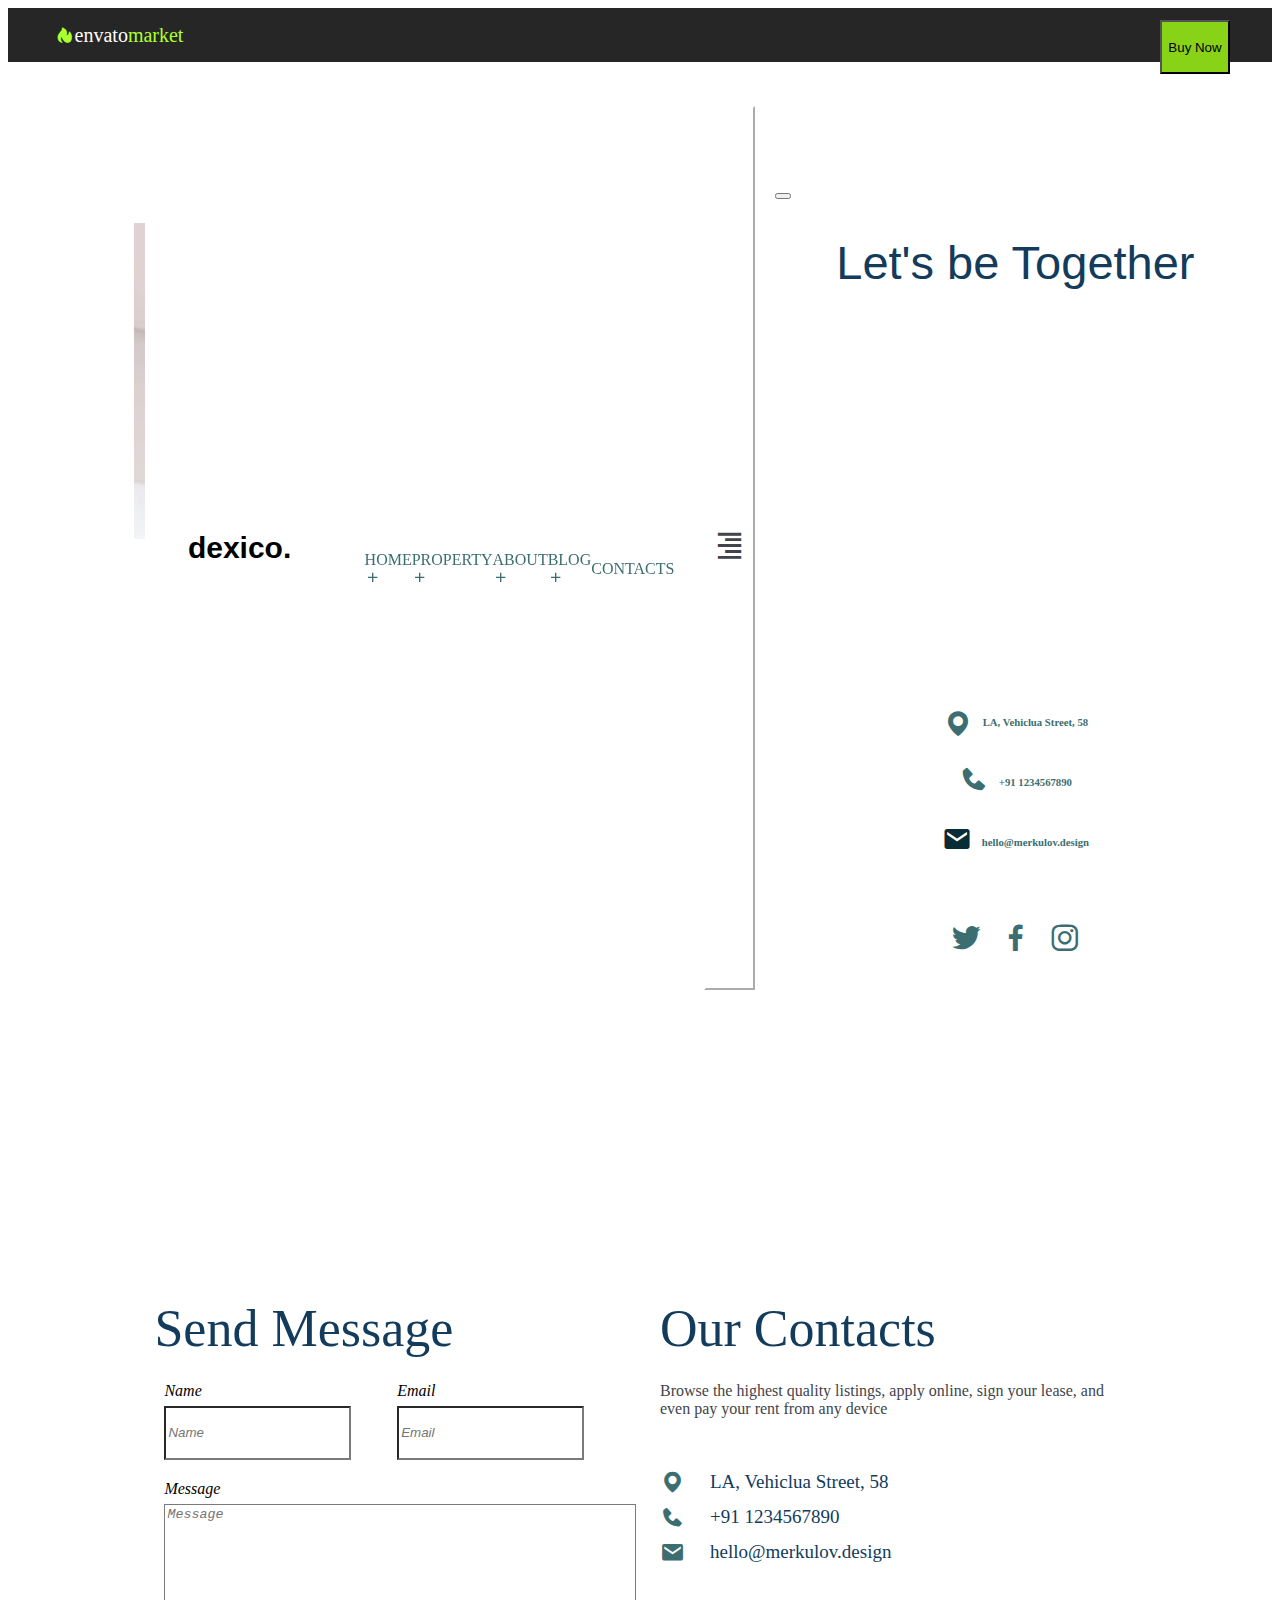
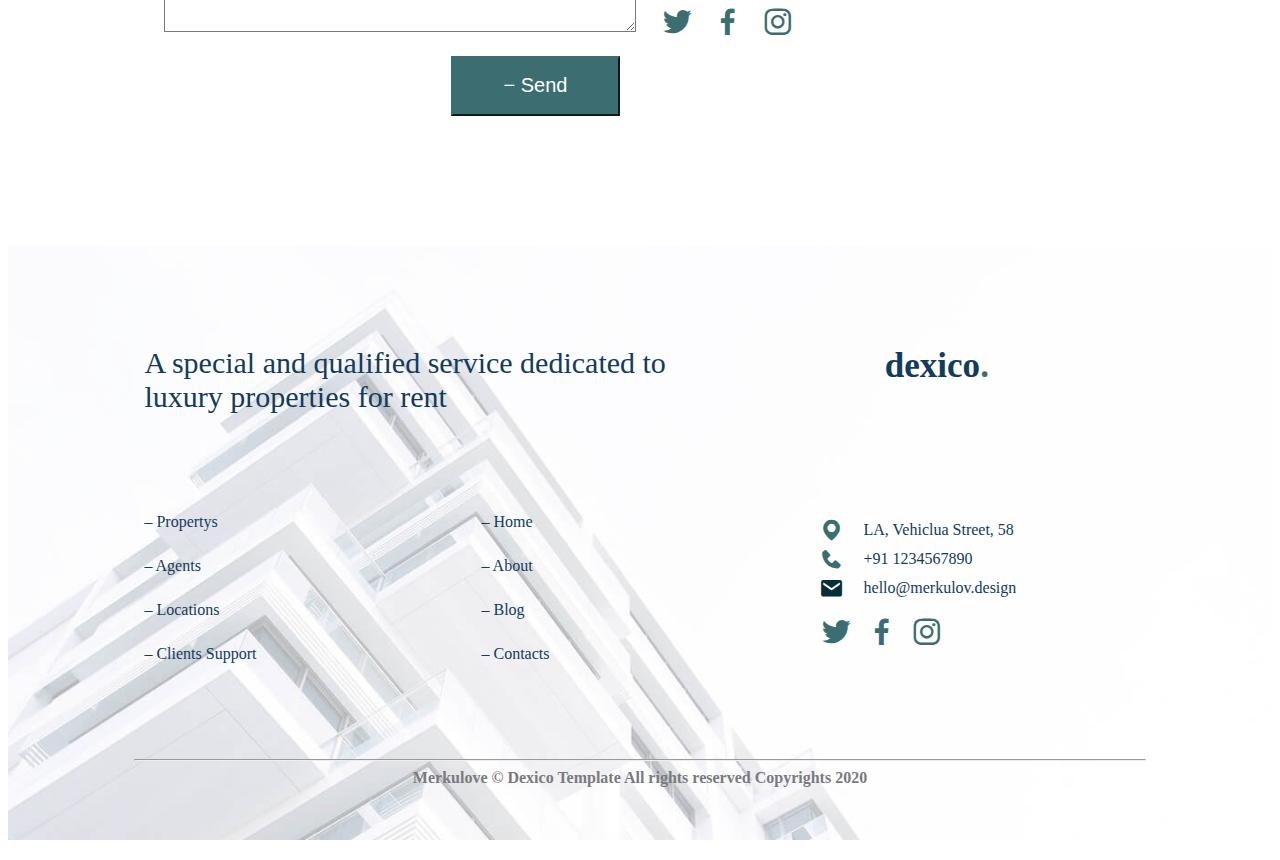
==== Contacts.html @ 62f0ece8 "First Commit" ====
<!DOCTYPE html>
<html lang="en">
<head>
    <meta charset="UTF-8">
    <meta name="viewport" content="width=device-width, initial-scale=1.0">
    <title>Contacts</title>
    <!-- Boxicons CDN Link -->
    <link href='https://unpkg.com/boxicons@2.0.7/css/boxicons.min.css' rel='stylesheet'>
    <link rel="stylesheet" href="style.css">
    <!-- Bootstrap CSS file -->
    <link href="https://cdn.jsdelivr.net/npm/bootstrap@5.3.1/dist/css/bootstrap.min.css" rel="stylesheet" integrity="sha384-4bw+/aepP/YC94hEpVNVgiZdgIC5+VKNBQNGCHeKRQN+PtmoHDEXuppvnDJzQIu9" crossorigin="anonymous">
</head>
<body>
    <!-- Preview Header  -->
    <div class="PreviewHeader" style="position: sticky;top: 0; z-index: 5;">
        <div class="logo">
          <a href="#"><i class='bx bxs-hot'></i><span>envato</span>market</a>
        </div>
        <div class="BuyAction">
          <button type="button" class="btn btn-success">Buy Now</button>
        </div>
    </div>
  
    <!-- Navbar  -->
    <section style="position: sticky; top: 54px; width: 1366px; height: 97px; display: flex; justify-content: center;padding: 20px 0px 20px 0px;z-index: 5;background-color: white;">
        <nav class="navbar bg-body-tertiary" style="width: 80%;">
            <div class="container-nav">
            <div class="LogoName" style="min-width: 190px;min-height: 45px;">
                <a href="index.html">dexico.</a>
            </div>
            <div class="NavLinks" style="width: 85%;min-height: 100%;">
                <ul>
                <li>home<i class='bx bx-plus'></i>
                    <div class="dropdown-content">
                    <a href="#">Home 2</a>
                    <a href="#">Home 3</a>
                    <a href="#">Home 4</a>
                    </div>
                </li>
                <li>property<i class='bx bx-plus'></i>
                    <div class="dropdown-content">
                    <a href="#">Property List</a>
                    <a href="#">Property Details</a>
                    <a href="#">Property Details Full Width</a>
                    <a href="#">Agents</a> 
                    <a href="#">Agents Details</a>
                    </div>
                </li>
                <li>about<i class='bx bx-plus'></i>
                    <div class="dropdown-content">
                    <a href="#">404</a>
                    </div>
                </li>
                <li>blog<i class='bx bx-plus'></i>
                    <div class="dropdown-content">
                    <a href="#">Single Post</a>
                    </div>
                </li>
                <li>contacts</li>
                </ul>
            </div>
            <!-- Off-Canvas -->
            <button class="btn btn-primary OffCanvaBtn" type="button" data-bs-toggle="offcanvas" data-bs-target="#offcanvasRight" aria-controls="offcanvasRight"><i class='bx bx-align-right'></i></button>
            <div class="offcanvas offcanvas-end" tabindex="-1" id="offcanvasRight" aria-labelledby="offcanvasRightLabel" style="width: 600px; padding: 54px 20px 30px 20px;">
                <div class="offcanvas-header">
                <h5 class="offcanvas-title" id="offcanvasRightLabel"></h5>
                <button type="button" class="btn-close" data-bs-dismiss="offcanvas" aria-label="Close"></button>
                </div>
                <div class="offcanvas-body" align="center">
                <div class="InsideCanvas" style="color: #133b5c;">
                    <h1 style="font-family: 'Gothic A1', Sans-serif;font-size: 47px;font-weight: 543;line-height: 1.3em;">Let's be Together</h1>
                    <div class="gmap" style="width: 480px;height: 340px; margin-bottom: 40px; margin-top: 30px;">
                    <iframe src="https://www.google.com/maps/embed?pb=!1m14!1m8!1m3!1d317893.9737282887!2d-0.11951900000000001!3d51.503186!3m2!1i1024!2i768!4f13.1!3m3!1m2!1s0x487604b900d26973%3A0x4291f3172409ea92!2slastminute.com%20London%20Eye!5e0!3m2!1sen!2sus!4v1691729805369!5m2!1sen!2sus" width="478" height="338" style="border:0;" allowfullscreen="" loading="lazy" referrerpolicy="no-referrer-when-downgrade"></iframe>
                    </div>
                    <div class="ContactsDetails">
                    <h6><a href="#" style="text-decoration: none;color: #3C6E71; display: flex; justify-content: center;align-items: center;"><i class='bx bxs-map' style="margin-right:10px;font-size: 30px;margin-top: 5px;color: #3C6E71;"></i>LA, Vehiclua Street, 58</a></h6>
                    <h6><a href="#" style="text-decoration: none;color: #3C6E71; display: flex; justify-content: center;align-items: center;"><i class='bx bxs-phone' style="margin-right:10px;font-size: 30px;margin-bottom: 5px;color: #3C6E71;"></i>+91 1234567890</a></h6>
                    <h6><a href="#" style="text-decoration: none;color: #3C6E71; display: flex; justify-content: center;align-items: center;"><i class='bx bxs-envelope' style="margin-right:10px;font-size: 30px;margin-bottom: 5px;color: hsl(191, 77%, 12%);"></i>hello@merkulov.design</a></h6>
                    </div>
                    <br>
                    <br>
                    <div class="SocialMedia" style="width: 230px;height: 40px;font-size: 35px;">
                    <a href=""><i class='bx bxl-twitter' style="color: #3C6E71;margin-right: 5px;"></i></a>
                    <a href=""><i class='bx bxl-facebook' style="color: #3C6E71;margin-right: 5px;"></i></a>
                    <a href=""><i class='bx bxl-instagram' style="color: #3C6E71;"></i></a>  
                    </div>
                </div>
                </div>
            </div>
        </nav>
    </section>

    <!-- Element-1 -->
    <div class="Element-1">
        <section>
            <div class="FirstImage">
                <div class="FirstImageHeader">Contacts</div>
                <div class="FirstImageText">Home » Templates <span style="color: black;">» Contacts</span></div>
            </div>
        </section>
    </div>

    <!-- Element-2 -->
    <div class="Element-2">
        <section>
            <iframe src="https://www.google.com/maps/embed?pb=!1m14!1m8!1m3!1d2483.5466697522556!2d-0.11951900000000001!3d51.503186!3m2!1i1024!2i768!4f13.1!3m3!1m2!1s0x487604b900d26973%3A0x4291f3172409ea92!2slastminute.com%20London%20Eye!5e0!3m2!1sen!2sus!4v1692185160765!5m2!1sen!2sus" width="1003.91" height="600" style="border:0;" allowfullscreen="" loading="lazy" referrerpolicy="no-referrer-when-downgrade"></iframe>
        </section>
    </div>

    <!-- Element-3 -->
    <div class="Element-3">
        <section>
            <div class="MessageBox">
                <div class="MessageHeader">Send Message</div>
                <div class="MessageContent">
                    <div class="MessageInputs">
                        <div class="Heading">Name</div>
                        <input class="form-control me-2" type="search" placeholder="Name" aria-label="Search">
                    </div>
                    <div class="MessageInputs">
                        <div class="Heading">Email</div>
                        <input class="form-control me-2" type="search" placeholder="Email" aria-label="Search">
                    </div>
                </div>
                <div class="MessageBigBox">
                    <div class="Heading">Message</div>
                    <textarea class="form-control" placeholder="Message" id="floatingTextarea"></textarea>
                </div>
                <button class="btn btn-outline-success" type="submit">− Send</button>
            </div>
            <div class="MessageBox">
                <div class="MessageHeader">Our Contacts</div>
                <div class="SubText">Browse the highest quality listings, apply online, sign your lease, and even pay your rent from any device</div>
                <div class="F-Content">
                <div class="Box-1">
                <ul>
                    <li><a href="#" style="display: flex;align-items: center;"><i class='bx bxs-map' style="color: #3C6E71;margin-right: 25px; font-size: 25px;"></i>LA, Vehiclua Street, 58</a></li>
                    <li><a href="#" style="display: flex;align-items: center;"><i class='bx bxs-phone' style="color: #3C6E71;margin-right: 25px; font-size: 25px;"></i>+91 1234567890</a></li>
                    <li><a href="#" style="display: flex;align-items: center;"><i class='bx bxs-envelope' style="color: #3C6E71;margin-right: 25px; font-size: 25px;"></i>hello@merkulov.design</a></li>
                </ul>
                </div>
                <div class="Box-2" style="display: flex;align-items: center;">
                <a href="#"><i class='bx bxl-twitter' style="color: #3C6E71;margin-right: 15px;font-size: 35px;"></i></a>
                <a href="#"><i class='bx bxl-facebook' style="color: #3C6E71;margin-right: 15px;font-size: 35px;"></i></a>
                <a href="#"><i class='bx bxl-instagram' style="color: #3C6E71;font-size: 35px;"></i></a>  
                </div>
                </div>
            </div>
        </section>
    </div>

    <!-- Footer -->
    <div class="Footer">
        <section>
          <div class="FooterHeader">
            <div class="Heading-1">A special and qualified service dedicated to luxury properties for rent</div>
            <div class="Heading-2"><a href="#" style="text-decoration: none;color: #133b5c;">dexico<span style="color: #3C6E71;">.</span></a></div>
          </div>
          <div class="FooterContent">
            <div class="F-Content">
              <ul>
                <li><a href="#">– Propertys</a></li>
                <li><a href="#">– Agents</a></li>
                <li><a href="#">– Locations</a></li>
                <li><a href="#">– Clients Support</a></li>
              </ul>
            </div>
            <div class="F-Content">
              <ul>
                <li><a href="#">– Home</a></li>
                <li><a href="#">– About</a></li>
                <li><a href="#">– Blog</a></li>
                <li><a href="#">– Contacts</a></li>
              </ul>
            </div>
            <div class="F-Content">
              <div class="Box-1">
                <ul>
                  <li><a href="#" style="display: flex;align-items: center;"><i class='bx bxs-map' style="color: #3C6E71;margin-right: 20px; font-size: 25px;"></i>LA, Vehiclua Street, 58</a></li>
                  <li><a href="#" style="display: flex;align-items: center;"><i class='bx bxs-phone' style="color: #3C6E71;margin-right: 20px; font-size: 25px;"></i>+91 1234567890</a></li>
                  <li><a href="#" style="display: flex;align-items: center;"><i class='bx bxs-envelope' style="color: hsl(191, 77%, 12%);margin-right: 20px; font-size: 25px;"></i>hello@merkulov.design</a></li>
                </ul>
              </div>
              <div class="Box-2" style="display: flex;align-items: center;">
                <a href="#"><i class='bx bxl-twitter' style="color: #3C6E71;margin-right: 10px;font-size: 35px;"></i></a>
                <a href="#"><i class='bx bxl-facebook' style="color: #3C6E71;margin-right: 10px;font-size: 35px;"></i></a>
                <a href="#"><i class='bx bxl-instagram' style="color: #3C6E71;font-size: 35px;"></i></a>  
              </div>
            </div>
          </div>
          <hr>
          <div class="FooterCredits">
            <b>Merkulove © Dexico Template All rights reserved Copyrights 2020</b>
          </div>
        </section>
      </div>
  

    <!-- Bootstrap JavaScript files -->
    <script src="https://cdn.jsdelivr.net/npm/bootstrap@5.3.1/dist/js/bootstrap.bundle.min.js" integrity="sha384-HwwvtgBNo3bZJJLYd8oVXjrBZt8cqVSpeBNS5n7C8IVInixGAoxmnlMuBnhbgrkm" crossorigin="anonymous"></script>
    <script src="https://cdn.jsdelivr.net/npm/@popperjs/core@2.11.8/dist/umd/popper.min.js" integrity="sha384-I7E8VVD/ismYTF4hNIPjVp/Zjvgyol6VFvRkX/vR+Vc4jQkC+hVqc2pM8ODewa9r" crossorigin="anonymous"></script>
    <script src="https://cdn.jsdelivr.net/npm/bootstrap@5.3.1/dist/js/bootstrap.min.js" integrity="sha384-Rx+T1VzGupg4BHQYs2gCW9It+akI2MM/mndMCy36UVfodzcJcF0GGLxZIzObiEfa" crossorigin="anonymous"></script>
    <script src="https://code.jquery.com/jquery-3.7.0.js"></script>
</body>
</html>
---- style.css ----
.color{
    color: #3C6E71;
    color: #0F4C5C;
    color: #41444B;
    color: #133B5C;
}

/* Preview Header  */
.PreviewHeader{
    height: 54px;
    background-color: #262626;
    line-height: 54px;
    margin-bottom: 1px;
}
.PreviewHeader .logo{
    width: 182px;
    min-height: 54px;
    padding: 0 20px 0 20px;
    display: flex;
    justify-content: center;
    align-items: center;
    float: left;
}

.PreviewHeader .logo a{
    color: greenyellow;
    text-decoration: none;
    height: 25px;
    font-family: cursive;
    font-size: 20px;
    display: flex;
    justify-content: center;
    align-items: center;
}

.PreviewHeader .logo a i{
    font-size: 20px;
}

.PreviewHeader .logo a span{
    color: white;
}

.PreviewHeader .BuyAction{
    width: 154px;
    height: 100%;
    float: right;
    display: flex;
    justify-content: center;
    padding: 12px 0 12px 0;
}

.PreviewHeader .BuyAction button{
    display: flex;
    justify-content: center;
    align-items: center;
    background-color: #88d218;
}

.PreviewHeader .BuyAction button:hover{
    background-color: #6faf0f;

}

/* Navbar  */
section nav .container-nav{
    width: 100%;
    /* height: 45px; */
    background-color: white;
    display: flex;
}

section nav .container-nav .LogoName{
    display: flex;
    justify-content: center;
    align-items: center;
}

section nav .container-nav .LogoName a{
    text-decoration: none;
    font-family: 'Trebuchet MS', 'Lucida Sans Unicode', 'Lucida Grande', 'Lucida Sans', Arial, sans-serif;
    font-size: 30px;
    color: black;
    font-weight: 800;
}
section nav .container-nav .LogoName a:hover{
    font-size: 25px;
}

section nav .container-nav .NavLinks ul{
    display: flex;
    justify-content: space-evenly;
    align-items:center;
    padding: 5px 30px 5px 30px;
    list-style-type: none;
    height: 100%;
}

section nav .container-nav .NavLinks ul{
    position: relative;
    color: #3C6E71;
    text-transform: uppercase;
}

/* Drop-Down */
section nav .container-nav .NavLinks ul li .dropdown-content {
    display: none;
    position: absolute;
    background-color: #f9f9f9;
    min-width: 145px;
    box-shadow: 0px 8px 16px 0px rgba(0,0,0,0.2);
    z-index: 1;
  }

section nav .container-nav .NavLinks ul li .dropdown-content a {
    font-size: 15px;
    color: #0F4C5C;
    background-color: white;
    padding: 15px 30px 15px 30px;
    text-decoration: none;
    display: block;
    transition: 0.5s;
    text-transform: capitalize;
}

section nav .container-nav .NavLinks ul li .dropdown-content hr{
    margin: 0;
}

section nav .container-nav .NavLinks .dropdown-content a:hover {
    background-color: #0F4C5C;
    color:white
}

section nav .container-nav .NavLinks li:hover .dropdown-content {
    display: block;
}

section nav .container-nav .NavLinks li{
    /* position: relative; */
    display: inline-block;
}

section nav .container-nav .NavLinks li{
    cursor: pointer;
}

/* Off-Canvas */
section nav .container-nav .OffCanvaBtn{
    width: 60px;
    background-color: white;
    border-color: white;
    color: #41444B;
    font-size: 35px;
}

/* First Segment */
.MainPage{
    width: 100%; 
    height: 100%;
    /* border: 2px solid black;   */
    display:flex;
    justify-content:center;
}

.MainPage section{
    width: 80%; 
    min-height:798px; 
    /* border: 2px solid yellow; */
    background-image: url(apt1.jpg);
    background-position: center right;
    background-repeat: no-repeat;
    background-size: auto;
}

/* First Segment */
.MainPage section .Content .TransitionElements{
    width: 1043px;
    height: 270px;
    margin: 150px 10px 0 10px;
    /* border: 1px solid pink; */
}

.MainPage section .Content .TransitionElements .ApartmentText{
    width: 1043px;
    color: #133b5c;
    font-family: "Gothic A1", Sans-serif;
    font-weight: 800;
    font-size: 80px;
}

.MainPage section .Content .TransitionElements .ApartmentText p{
    max-height: 80px;
    margin-bottom: 0;
}

.MainPage section .Content .TransitionElements .ApartmentTextContent{
    margin-top: 25px;
    color: #0e2d46;
    font-family: "Gothic A1", Sans-serif;
    font-weight: 500;
}

.MainPage section .Content .TransitionElements .ApartmentTextContent p{
    margin-bottom: 0;
}

.MainPage section .Content .Search{
    padding: 0 10px 0 10px;
    margin-bottom: 60px;
}

.MainPage section .Content .Search  form .me-2{
    margin-right: 0!important;
}

.MainPage section .Content .Search  form .form-control{
    border-radius: 0;
    height: 85px;
    box-shadow: 0px 2px 30px 0px rgba(15.000000000000007, 76.00000000000004, 92.00000000000007, 0.11);
    font-style: italic;
    color: #797a7e;
}

.MainPage section .Content .Search  form .btn{
    width: 195px;
    color: white;
    background-color: #3c6e71;
    border-radius: 0;
    border-color: #3c6e71;
    font-size: 16px;
}

.MainPage section .Content .Search  form .btn:hover{
    background-color: #133B5C;
    border-color: #133B5C;
}

.MainPage section .Content .Search  form input[type=search]:focus{
    border:0.8px solid black;
    -webkit-transition: 0.8s;
    transition: 0.8s;
    padding: 0.385rem 0.85rem;
}

/* Popular Tags */
.MainPage section .Content .PopularTags{
    width: auto;
    padding: 0 10px 0 10px;
}

.MainPage section .Content .PopularTags .Tags{
    width:auto;
    /* max-height: 70px; */
    color: #B0B0B0;
    display: flex;
    justify-content: flex-start;
}

.MainPage section .Content .PopularTags .Tags .EachTag{
    width: 60.766px;
    height: 16;
    padding: 10px 20px 10px 20px;
    margin-right: 20px;
    background-color: white;
    border: 1px solid #B0B0B0;
    text-transform: capitalize;
    text-align: center;
    transition: 0.8s;
}

.MainPage section .Content .PopularTags .Tags .EachTag:hover{
    border: 1px solid #0F4C5C;
}

/* Second Segment */
.SecondSegment{
    width: 100%;
    min-height: 523.39px;
    display: flex;
    justify-content: flex-start;
    padding-bottom: 120px;
}

.SecondSegment div{
    height: auto;
    /* border: 1px solid #6faf0f; */
    width:227.66px;
}

.SecondSegment .Text{
    padding: 10px 10px 10px 10px; 
    z-index: 1;
}

.SecondSegment .Text .Heading{
    width: auto;
    margin-top: 20px;
    margin-bottom: 30px;
    max-height: 187.17px;
}

.SecondSegment .Text .Heading h2{
    font-size: 56px;
    color: #133b5c;
    font-weight: 545;
    font-family: "Gothic A1", Sans-serif;
    line-height: 1.2em;
}

.SecondSegment .Text .TextBody{
    width: auto;
    height: 120px;
    margin-bottom: 40px;
    color: #41444b;
    font-family: "Roboto", Sans-serif;
    font-size: 16px;
    font-weight: 400;
    line-height: 1.5em;
}

.SecondSegment .Text .ViewButton{
    width: 170.66px;
    height: 60px;
    display: flex;
    justify-content: center;
    align-items: center;
}

.SecondSegment .Text .ViewButton .btn{
    width: 170.66px;
    height: 60px;
    border-radius: 0;
    font-size: 20px;
    background-color: #3C6E71;
    border: none;
    transition: 0.3s ease-in-out;
}

.SecondSegment .Text .btn:hover{
    transform: scale(0.9);
    background-color: #0F4C5C;
}

/* Hover Background */
/* Pic-1 */
.SecondSegment .HoverBackground-1{
    width: 227.66px;
    height: 523.39px;
    background-image:url(Brooklyn.png) ;
    background-position: center center;
    background-size: cover;
    opacity: 1;
}

.SecondSegment .HoverBackground-1 .Pics{
    width: 227.66px;
    height: 523.39px;
    opacity: 0.7;
    transition: 0.6s;
    background: -webkit-linear-gradient(200deg, #FFFFFF00 56%, #3c6e71 79%);
    background: linear-gradient(200deg, #FFFFFF00 56%, #3c6e71 79%);
    /* position: relative; */
}

.SecondSegment .HoverBackground-1:hover .Pics{
    background-color:#3c6e71;
    opacity: 0.7;
}

/* Pic-2 */
.SecondSegment .HoverBackground-2{
    width: 227.66px;
    height: 523.39px;
    background-image:url(Manhatten.jpg) ;
    background-position: center center;
    background-size: cover;
    opacity: 1;
}

.SecondSegment .HoverBackground-2 .Pics{
    width: 227.66px;
    height: 523.39px;
    opacity: 0.7;
    transition: 0.6s;
    background: -webkit-linear-gradient(200deg, #FFFFFF00 56%, #3c6e71 79%);
    background: linear-gradient(200deg, #FFFFFF00 56%, #3c6e71 79%);
}

.SecondSegment .HoverBackground-2:hover .Pics{
    background-color:#3c6e71;
    opacity: 0.7;
}

/* Pic-3 */
.SecondSegment .HoverBackground-3{
    width: 227.66px;
    height: 523.39px;
    background-image:url(Bronx.jpg) ;
    background-position: center center;
    background-size: cover;
    opacity: 1;
}

.SecondSegment .HoverBackground-3 .Pics{
    width: 227.66px;
    height: 523.39px;
    opacity: 0.7;
    transition: 0.6s;
    background: -webkit-linear-gradient(200deg, #FFFFFF00 56%, #3c6e71 79%);
    background: linear-gradient(200deg, #FFFFFF00 56%, #3c6e71 79%);
}

.SecondSegment .HoverBackground-3:hover .Pics{
    background-color:#3c6e71;
    opacity: 0.7;
}

/* Pic-4 */
.SecondSegment .HoverBackground-4{
    width: 227.66px;
    height: 523.39px;
    background-image:url(Queens.jpg) ;
    background-position: center center;
    background-size: cover;
    opacity: 1;
}

.SecondSegment .HoverBackground-4 .Pics{
    width: 227.66px;
    height: 523.39px;
    opacity: 0.7;
    transition: 0.6s;
    background: -webkit-linear-gradient(200deg, #FFFFFF00 56%, #3c6e71 79%);
    background: linear-gradient(200deg, #FFFFFF00 56%, #3c6e71 79%);
}

.SecondSegment .HoverBackground-4:hover .Pics{
    background-color:#3c6e71;
    opacity: 0.7;
}

.SecondSegment .Pics{
    position: relative;
    overflow: hidden;
}

.SecondSegment .Pics .City{
    position: absolute;
    bottom: 20px;
    left: 20px;
    color: white;
}

.SecondSegment .Pics .City .Name{
    font-size: 24px;
}

.SecondSegment .Pics .City .Propertys{
    font-style: italic;
}

.ThirdSegment{
    width: 100%;
    height:979.55px;
    display: flex;
    justify-content: center;
}

.ThirdSegment section{
    width: 80%;
    height: 859.55px;
    margin-bottom: 120px;
}

.ThirdSegment section .PropertyHeader{
    width: auto;
    min-height: 112.39px;
    padding: 20px 0 30px 0;
    color: #133b5c;
    font-size: 40px;
    font-weight: 550;
    text-align: center;
}

.ThirdSegment section .Properties{
    width: auto;
    height: 747.16px;
    display: flex;
}

.ThirdSegment section .Properties .Property{
    width: 363.6px;
    height: 747.16px;
    padding: 10px 10px 10px 10px;
    position: relative;
}

.ThirdSegment section .Properties .Property .PropertyContainer{
    width: auto;
    height: 559.969px;
    padding-bottom: 20px;
    /* background: transparent; */
}

.ThirdSegment section .Properties .Property .PropertyContainer .PropertyImage{
    background-position: center center;
    background-size: cover;
    height: 539.969px;
    transition: 0.8s;
}

.ThirdSegment section .Properties .Property .PropertyContainer .PropertyImage:hover{
    transform: scale(1.11);
}

.ThirdSegment section .Properties .Property .Price{
    position:absolute;
    width: 78.55px;
    height: 45.59px;
    background-color: #3c6e71;
    z-index: 2;
    color: white;
    padding: 10px 20px 10px 20px;
    text-align: center;
    font-weight: 600;
    margin-bottom: 10px;
}

.ThirdSegment section .Properties .Property .AddressLinks{
    position: absolute;
    width: 340.94px;
    height: 30px;
    bottom: 90px;   
}

.ThirdSegment section .Properties .Property .AddressLinks a{
    text-decoration: none;
    color: #797a7e;
    font-size: 16px;
    display: flex;
}

.ThirdSegment section .Properties .Property .PropertyName{
    position: absolute;
    text-decoration: none;
    color: #133b5c;
    bottom: 45px;
}

.ThirdSegment section .Properties .Property .PropertyFooter{
    position: absolute;
    width: 340.94px;
    height: 20px;
    bottom: 25px;
}

.ThirdSegment section .Properties .Property .PropertyFooter ul{
    list-style-type: none;
    display: flex ;
    padding: 0;
    margin: 0;
    color: #797a7e;
}

.ThirdSegment section .Properties .Property .PropertyFooter ul li{
margin-right: 30px;
}

.ThirdSegment section .Properties .Property .PropertyFooter ul li i{
    color: #133B5C;
}

/* Forth Segment  */
.ForthSegmnet{
    width: 100%;
    height: 662.719px;
    display: flex;
    justify-content: center;
}

.ForthSegmnet section{
    width: 80%;
    height: 542.719px;
}

.ForthSegmnet section .Heading{
    width: auto;
    max-height: 112.39px;
    padding: 20px 0 30px 0;
    font-size: 50px;
}

.ForthSegmnet section .SSContent{
    width: 1091.19px;
    min-height: 410.33px;
    display: flex;
}
.ForthSegmnet section .SSContent .SlideShow{
    width: 50%;
    height: auto;
}

/* Slide-Show */
.ForthSegmnet section .SSContent .SlideShow .carousel-item img{
    width: auto;
    height: 359.72px;
    object-fit: cover;
}

.ForthSegmnet section .SSContent .SlideShow .carousel-indicators{
    margin-bottom: 13px !important;
}

.ForthSegmnet section .SSContent .SlideShow .carousel-indicators button{
    width: 10px !important;
    height: 10px !important;
    border-radius: 50%;
    background-color: #0f4c5c !important;
}
/* End */

.ForthSegmnet section .SSContent .Info{
    width:50%;
    height:auto;
    padding: 70px 20px 20px 20px;
    display: block;
}

.ForthSegmnet section .SSContent .Info .InfoText{
    padding-bottom: 15px;
}

.ForthSegmnet section .SSContent .Info .AddressLinks a{
    text-decoration: none;
    color: #797a7e;
    font-size: 16px;
    display: flex;
    align-items: center;
}

.ForthSegmnet section .SSContent .Info .AddressLinks {
    padding-bottom: 20px;
}

.ForthSegmnet section .SSContent .Info .Details {
    color: #3C6E71;
    padding-bottom: 30px;
}

/* Fifth Segment */
.FifthSegmnet{
    width: 100%;
    height: 887.56px;
    padding-bottom: 120px;
    display: flex;
    justify-content: center;
}

.FifthSegmnet section{
    width: 80%;
    height: 767.56px;
    display: flex;
}

.FifthSegmnet section #FirstPic{
    width: 436px;
    height: 745px;
    padding: 10px;
    perspective: 1200px;
    /* --rotateX: -4.66361deg;
    --rotateY: 1.55198deg;
    transform: rotateX(var(--rotateX))rotateY(var(--rotateY)); */
}

.FifthSegmnet section #FirstPic img{
    max-width: 416px;
    height: 725px;
    transition: transform 0.5s;
  -webkit-transition: transform 0.5s;
  -moz-transition: transform 0.5s;
  -o-transition: transform 0.5s;
  object-fit: cover;
  opacity: 0.9;
}

.FifthSegmnet section #FirstPic img:hover{
    opacity: 1;
    transition: 0.8s;
    filter: brightness(110%);
}

.FifthSegmnet section .Content-1{
    width: 100%;
    height: auto;
    padding: 10px;
    display: inline-block;
}

.FifthSegmnet section .Content-1 .Title{
    width: 100%;
    height: 124.78px;
    margin-top: 20px;
    margin-bottom: 30px;
    color: #133b5c;
    font-size: 50px;
    font-weight: 500;
}

.FifthSegmnet section .Content-1 .Text{
    margin-top: 50px;
    color: #797a7e;
    margin-bottom: 30px;
}

.FifthSegmnet section .Content-1 .Data{
    width: 100%;
    min-height: 124.28px;
    margin-bottom: 20px;
    display: flex;
}

.FifthSegmnet section .Content-1 .Data .Data-1{
    width: 33.33%;
    height: 124.28px;
}

.FifthSegmnet section .Content-1 .Data .Data-1 .Num{
    color: #133B5C;
    font-size: 64px;
    text-align: center;
    font-weight: 600;
}

.FifthSegmnet section .Content-1 .Data .Data-1 .SubTitle{
    color: #133B5C;
    font-weight: 500;
    text-align: center;
}

.FifthSegmnet section .Content-1 img{
    width: 100%;
    height: 330px;
    filter: brightness(85%);
    transition: 1s;
}

.FifthSegmnet section .Content-1 img:hover{
    filter: brightness(100%);
}

/* Sixth Segment */
.SixthSegment{
    width: 100%;
    height: 563.17px;
    display: flex;
    justify-content: center;
    padding-bottom: 120px;
}

.SixthSegment section{
    width: 80%;
    height: 443.17px;
    padding: 10px;
}

.SixthSegment section .ClientTitle{
    width: 100%;
    height: 112.39px;
    color: #133b5c;
    font-size: 50px;
    font-weight: 550;
    text-align: center;
    padding-top: 20px;
    padding-bottom: 30px;
}

.SixthSegment section .CustomerSlideShow{
    width: 100%;
    height: 309px;
}

.SixthSegment section .CustomerSlideShow #carouselExampleCaptions .carousel-inner{
    height: 266px;
}

.SixthSegment section .CustomerSlideShow #carouselExampleCaptions .carousel-inner .carousel-item{
    height: 266px;
}

.SixthSegment section .CustomerSlideShow #carouselExampleCaptions .carousel-inner .carousel-item .Special{
    height: 90.5px; 
    width: 742.84px;
    padding-left: 20px;
    padding-right: 20px;
    font-style: italic;
}

.SixthSegment section .CustomerSlideShow #carouselExampleCaptions .carousel-inner .carousel-item .carousel-caption{
    height: 155px;
}

.SixthSegment section .CustomerSlideShow #carouselExampleCaptions .carousel-inner .carousel-item .carousel-caption .SlideImage{
    /* position: absolute; */
    width: 60px;
    height:60px;
    border-radius: 50%;
    margin-left: 46%;
    margin-bottom: 5px;
    object-fit: cover;
    background-position: center center;
    background-size: cover;
}

.SixthSegment section .CustomerSlideShow #carouselExampleCaptions .carousel-inner .carousel-item .carousel-caption h5{
    color: #41444b;
    font-weight: 400;
    font-size: 15px;
}

.SixthSegment section .CustomerSlideShow #carouselExampleCaptions .carousel-inner .carousel-item .carousel-caption p{
    color: #797a7e;
    font-style: italic;
    font-size: 14px;
}

.SixthSegment section .CustomerSlideShow #carouselExampleCaptions .carousel-control-prev-icon,.SixthSegment section .CustomerSlideShow #carouselExampleCaptions .carousel-control-next-icon{
    background-color:#b0b0b0;
    border-radius: 25%
}

.SixthSegment section .CustomerSlideShow #carouselExampleCaptions .carousel-indicators button{
    width: 10px !important;
    height: 10px !important;
    border-radius: 50%;
    background-color: #0f4c5c !important;
    margin-right: 5px;
    margin-left: 5px;
}

/* Footer */
.Footer{
    width: 100%;
    height: 594.19px;
    background-image: url(Footer-Pic.jpg);
    background-position: center center;
    background-size: cover;
    display: flex;
    justify-content: center;
}

.Footer section{
    width: 80%;
    height: 514.19px;
    margin-top: 80px;
    padding: 10px;
}

.Footer section .FooterHeader{
    width: 100%;
    height: 87.188px;
    margin-bottom: 80px;
    display: flex;
}

.Footer section .FooterHeader .Heading-1{
    width: 746.66px;
    height: auto;
    padding-top: 10px;
    padding-left: 10px;
    padding-bottom: 10px;
    padding-right: 150px;
    color: #133b5c;
    font-size: 30px;
    font-weight: 500;
}

.Footer section .FooterHeader .Heading-2{
    width: 322.53px;
    height: auto;
    padding: 10px;
    font-size: 35px;
    font-weight: 550;
}

.Footer section .FooterContent{
    width: 100%;
    height: 176px;
    margin-bottom: 80px;
    display: flex;
}

.Footer section .FooterContent .F-Content{
    width: 100%;
    height: auto;
    padding: 10px;
}

.Footer section .FooterContent .F-Content ul{
    list-style-type: none;
    margin: 0;
    padding: 0;
}

.Footer section .FooterContent .F-Content ul li{
    width: 100%;
    height: 24px;
    margin-bottom: 20px;
}

.Footer section .FooterContent .F-Content ul li a{
    text-decoration: none;
    color: #133b5c;
    font-weight: 500;
}

.Footer section .FooterContent .F-Content .Box-1 ul li {
    margin-top: 5px;
    margin-bottom: 5px;
}

.Footer section .FooterContent .F-Content .Box-2{
    height: 100%;
    height: 56px;
}

.Footer section .FooterCredits{
    width: 100%;
    height: 46px;
    text-align: center;
    color: #797a7e;
}

/* Contacts */
/* Element-1 */
.Element-1{
    width: 100%;
    height: 416.39px;
    display: flex;
    justify-content: center;
}

.Element-1 section{
    width: 80%;
    height: 416.39px;
}

.Element-1 section .FirstImage{
    width: 100%;
    height:100%;
    background-image: url(Contact-1.jpg);
    background-position: center center;
    background-repeat: no-repeat;
    background-size: cover;
}

.Element-1 section .FirstImage .FirstImageHeader{
    position: absolute;
    top: 295px;
    font-size: 60px;
    color: #133b5c;
    margin-left: 13px;
    font-weight: 430;
}

.Element-1 section .FirstImage .FirstImageText{
    position: absolute;
    font-size: 13px;
    top: 390px;
    margin-left: 13px;
    color: #797a7e;
}

.Element-2{
    margin-top: -100px;
    width: 1366px;
    height: 660px;
    margin-bottom: 80px;
    display: flex;
    justify-content: center;
    /* z-index: 1; */
}

.Element-2 section{
    width: 78%;
    height: 100%;
    padding: 30px;
    background-color: white;
}

.Element-3{
    width: 100%;
    height: 446.34px;
    margin-bottom: 120px;
    display: flex;
    justify-content: center;
}

.Element-3 section{
    width:80%;
    height: 446.34px;
    display: flex;
}

.Element-3 section .MessageBox{
    width: 50%;
    height: 446.34px;
    padding: 20px;
}

.Element-3 section .MessageBox .MessageHeader{
    width: 100%;
    height: 62.39px;
    margin-bottom: 20px;
    font-size: 52px;
    font-weight: 400;
    color: #133b5c;
}

.Element-3 section .MessageBox .MessageContent{
    width: 100%;
    height:78.39px;
    margin-bottom: 20px;
    display: flex;
}

.Element-3 section .MessageBox .MessageContent .MessageInputs{
    width: 50%;
    height: 78.39px;
    padding-left: 10px;
    padding-right: 10px;
}

.Element-3 section .MessageBox .MessageContent .MessageInputs .Heading{
    width: 100%;
    height: 24px;
    font-style: italic;
    font-weight: 400;
}

.Element-3 section .MessageBox .MessageContent .MessageInputs input{
    height: 54.39px;
    border-radius: 0;
    border-color:#797a7e;
    font-style: italic;
    
}

.Element-3 section .MessageBox .MessageContent .MessageInputs input[type=search]:focus{
    border:1.9px solid black !important;
    -webkit-transition: 0.3s;
    transition: 0.3s;
    color: #797a7e;
    box-shadow: none;
}

.Element-3 section .MessageBox .MessageBigBox{
    width: 100%;
    min-height: 145.56px;
    margin-bottom: 20px;
    padding-left: 10px;
    padding-right: 10px;
}

.Element-3 section .MessageBox .MessageBigBox .Heading{
    width: 100%;
    height: 24px;
    font-style: italic;
    font-weight: 400;
}

.Element-3 section .MessageBox .MessageBigBox textarea{
    width: 100%;
    height: 121.56px;
    border-radius: 0;
    border-color: #797a7e;
    font-style: italic;
}

.Element-3 section .MessageBox .MessageBigBox textarea:focus{
    border-color: black;
    box-shadow: none;
}


.Element-3 section .MessageBox .btn{
    width: 169.05px;
    height: 60px;
    color: white;
    background-color: #3c6e71;
    border-radius: 0;
    border-color: #3c6e71;
    font-size: 20px;
    float: right;
}

.Element-3 section .MessageBox .btn:hover{
    border-color: #0f4c5c;
    border-style: solid;
    border-width: 2px;
}

.Element-3 section .MessageBox .SubText{
    width: 100%;
    height: 48px;
    color: #41444b;
    margin-bottom: 40px;
}

.Element-3 section .MessageBox .F-Content .Box-1{
    margin-bottom: 30px;
}

.Element-3 section .MessageBox .F-Content .Box-1 ul{
    list-style-type: none;
    padding: 0;
    margin: 0;
}

.Element-3 section .MessageBox .F-Content .Box-1 ul li {
    margin-top: 10px;
    margin-bottom: 10px;
}

.Element-3 section .MessageBox .F-Content .Box-1 ul li a{
    text-decoration: none;
    color: #133B5C;
    font-size: 19px;
}

.Element-3 section .MessageBox .F-Content .Box-2{
    height: 100%;
    height: 56px;
}

/* Page-404 */
.Page-404{
    width: 100%;
    height:628.391px;    
}

.Page-404 section{
    width: 100%;
    height: 628.391px;
    display: flex;
    justify-content: center;
}

.Page-404 section .Pic-404{
    position: absolute;
    background-image: url(./ABOUT/Pic-404.jpg);
    background-position: center center;
    background-repeat: no-repeat;
    background-size: cover;
    height: 628.391px;
    width: 1366px;
    opacity: 0.2;
    color: black;
}

.Page-404 section .Content-404{
    width: 85%;
    height: 628.391px;
    position: relative;
    padding: 10px;
}

.Page-404 section .Content-404 .Header-404{
    width: 100%;
    height: 200px;
    margin-bottom: 20px;
    text-align: center;
    color: #0f4c5c;
    font-family: "Gothic A1", Sans-serif;
    font-size: 200px;
    font-weight: 700;
    line-height: 1em;
}

.Page-404 section .Content-404 .SubHeader-404{
    width: 100%;
    height: 62.391px;
    margin-bottom: 50px;
    text-align: center;
    color: #0f4c5c;
    font-family: "Gothic A1", Sans-serif;
    font-size: 52px;
    font-weight: 550;
    line-height: 1.2em;
}

.Page-404 section .Content-404 form{
    margin-bottom: 60px;
}

.Page-404 section .Content-404 form .me-2{
    margin-right: 0!important;
}

.Page-404 section .Content-404 form .form-control{
    border-radius: 0;
    height: 85px;
    box-shadow: 0px 2px 30px 0px rgba(15.000000000000007, 76.00000000000004, 92.00000000000007, 0.11);
    font-style: italic;
    color: #797a7e;
}

.Page-404 section .Content-404 form .btn{
    width: 195px;
    color: white;
    background-color: #3c6e71;
    border-radius: 0;
    border-color: #3c6e71;
    font-size: 16px;
}

.Page-404 section .Content-404 form .btn:hover{
    background-color: #133B5C;
    border-color: #133B5C;
}

.Page-404 section .Content-404 form input[type=search]:focus{
    border:0.8px solid black;
    -webkit-transition: 0.8s;
    transition: 0.8s;
    padding: 0.385rem 0.85rem;
}

.Page-404 section .Content-404 .GoToHome{
    width: 100%;
    height: 85px;
}

.Page-404 section .Content-404 .GoToHome .SubHeaderHome{
    width: 100%;
    height: 16px;
    text-align: center;
    color: #3C6E71;
}

.Page-404 section .Content-404 .GoToHome .ViewButton{
    width: 230.66px;
    height: 60px;
    display: flex;
    justify-content: center;
    align-items: center;
}

.Page-404 section .Content-404 .GoToHome .ViewButton .btn{
    width: 230.66px;
    height: 60px;
    border-radius: 0;
    font-size: 20px;
    background-color: #3C6E71;
    border: none;
    transition: 0.3s ease-in-out;
}

.Page-404 section .Content-404 .GoToHome .ViewButton .btn:hover{
    transform: scale(0.9);
    background-color: #0F4C5C;
}

.SocialMediaFooter{
    width:100%;
    height: 50px;
    display: flex;
    justify-content: center;
}

/* SP-Element-1 */
.SP-Element-1{
    width: 100%;
    height:249.188px;
    padding: 10px;
    margin-bottom: 40px;
}

.SP-Element-1 img{
    width: 100%;
    height:229.188px;
    overflow-clip-margin: content-box;
    overflow: clip;
    object-fit: cover;
}

/* .SP-Element-2 */
.SP-Element-2{
    width: 100%;
    height: 3261.53px;
    margin-bottom: 120px;
    display: flex;
    justify-content: center;
    border: 1px solid green;
}

.SP-Element-2 section{
    width: 1140px;
    height: 3261.53px;
    display: flex;
    border: 1px solid blue;
}

.SP-Element-2 section div{
    border: 1px solid red;
}

.SP-Element-2 section .SP-Box-1{
    width: 759.98px;
    height: 100%;
    padding: 30px;
}

.SP-Element-2 section .SP-Box-1 .Path{
    width: 100%;
    height: 24px;
    margin-bottom: 25px;
    color: #262626;
    font-size: 13px;
}

.SP-Element-2 section .SP-Box-1 .Heading{
    height: 135.188px;
    width: 100%;
    margin-bottom: 15px;
    font-size: 53px;
    color: #0e2d46;
    font-weight: 500;
    position: relative;
}

.SP-Element-2 section .SP-Box-1 .SubHeading{
    width: 100%;
    height: 24px;
    margin-bottom: 50px;
    display: flex;
    align-items: center;
}

.SP-Element-2 section .SP-Box-1 .SubHeading a{
    text-decoration: none;
    color: #797a7e;
    font-size: 15px;
    margin-right: 15px;
} 

.SP-Element-2 section .SP-Box-1 .SP-Element-2-Text{
    width: 100%;
    height: 1452.33px;
    color: rgb(65,68,75);
    margin-bottom: 50px;
}

.SP-Element-2 section .SP-Box-1 .SP-Element-2-Text p{
    margin-bottom: 14.4px;
}


.SP-Element-2 section .SP-Box-1 .SP-Element-2-Text .LargeText{
    font-size: 36px;
    font-weight: 400;
    line-height: 45px;
    margin-bottom: 14.400px;
}

.SP-Element-2 section .SP-Box-1 .SP-Element-2-Text blockquote{
    margin-top: 16px;
    margin-bottom: 16px;
    margin-left: 40px;
    margin-right: 40px;
}

.SP-Element-2 section .SP-Box-1 .SP-Element-2-Text blockquote p{
    font-size: 25px;
    font-weight: 400;
    line-height: 24px;
    font-style: italic;
    /* color: #262626; */
    margin-bottom: 14.4px;
}

.SP-Element-2 section .SP-Box-1 .SP-Element-2-Profile{
    width: 100%;
    height: 214.8px;
    margin-bottom: 100px;
    padding: 30px;
    display: flex;
    box-shadow: 0px 0px 15px 0px rgba(60.00000000000002, 110.00000000000006, 113.00000000000006, 0.15);
}

.SP-Element-2 section .SP-Box-1 .SP-Element-2-Profile .ProfilePic{
    width: 100px;
    height: 100px;
    background-image: url(BLOG/ProfilePic.jpg);
    background-position: center center;
    background-repeat: no-repeat;
    background-size: cover;
    border-radius: 50%;
    object-fit: cover;
    margin-right: 19px;
}

.SP-Element-2 section .SP-Box-1 .SP-Element-2-Profile .ProfileContent{
    width: 519.98px;
    height: 100%;
}

.SP-Element-2 section .SP-Box-1 .SP-Element-2-Profile .ProfileContent a{
    width: 100%;
    height:26px;
    font-size: 22.5px;
    font-weight: 500;
    color: #0f4c5c;
    text-decoration: none;
}

.SP-Element-2 section .SP-Box-1 .SP-Element-2-Profile .ProfileContent .ProfileBio{
    color: rgb(65,68,75);
    font-size: 14px;
    font-weight: 400;
    margin-top: 10px;
    margin-bottom: 16px;
}

.SP-Element-2 section .SP-Box-1 .SP-Element-2-Profile .ProfileContent .btn{
    width: 124.61px;
    height: 48.8px;
    color: white;
    background-color: #3c6e71;
    border-radius: 0;
    border-color: #3c6e71;
    font-size: 16px;
}

.SP-Element-2 section .SP-Box-1 .PostComments{
    width: 100%;
    height: 1111.22px;
}

.SP-Element-2 section .SP-Box-1 .PostComments .CommentTitles{
    color: #133b5c;
    font-family: "Gothic A1", Sans-serif;
    font-size: 30px;
    font-weight: 500;
    line-height: 1.2em;
    margin-top: 8px;
    margin-bottom: 16px;
}

.SP-Element-2 section .SP-Box-1 .PostComments .Comment{
    width: 100%;
    height: 139.19px;
}
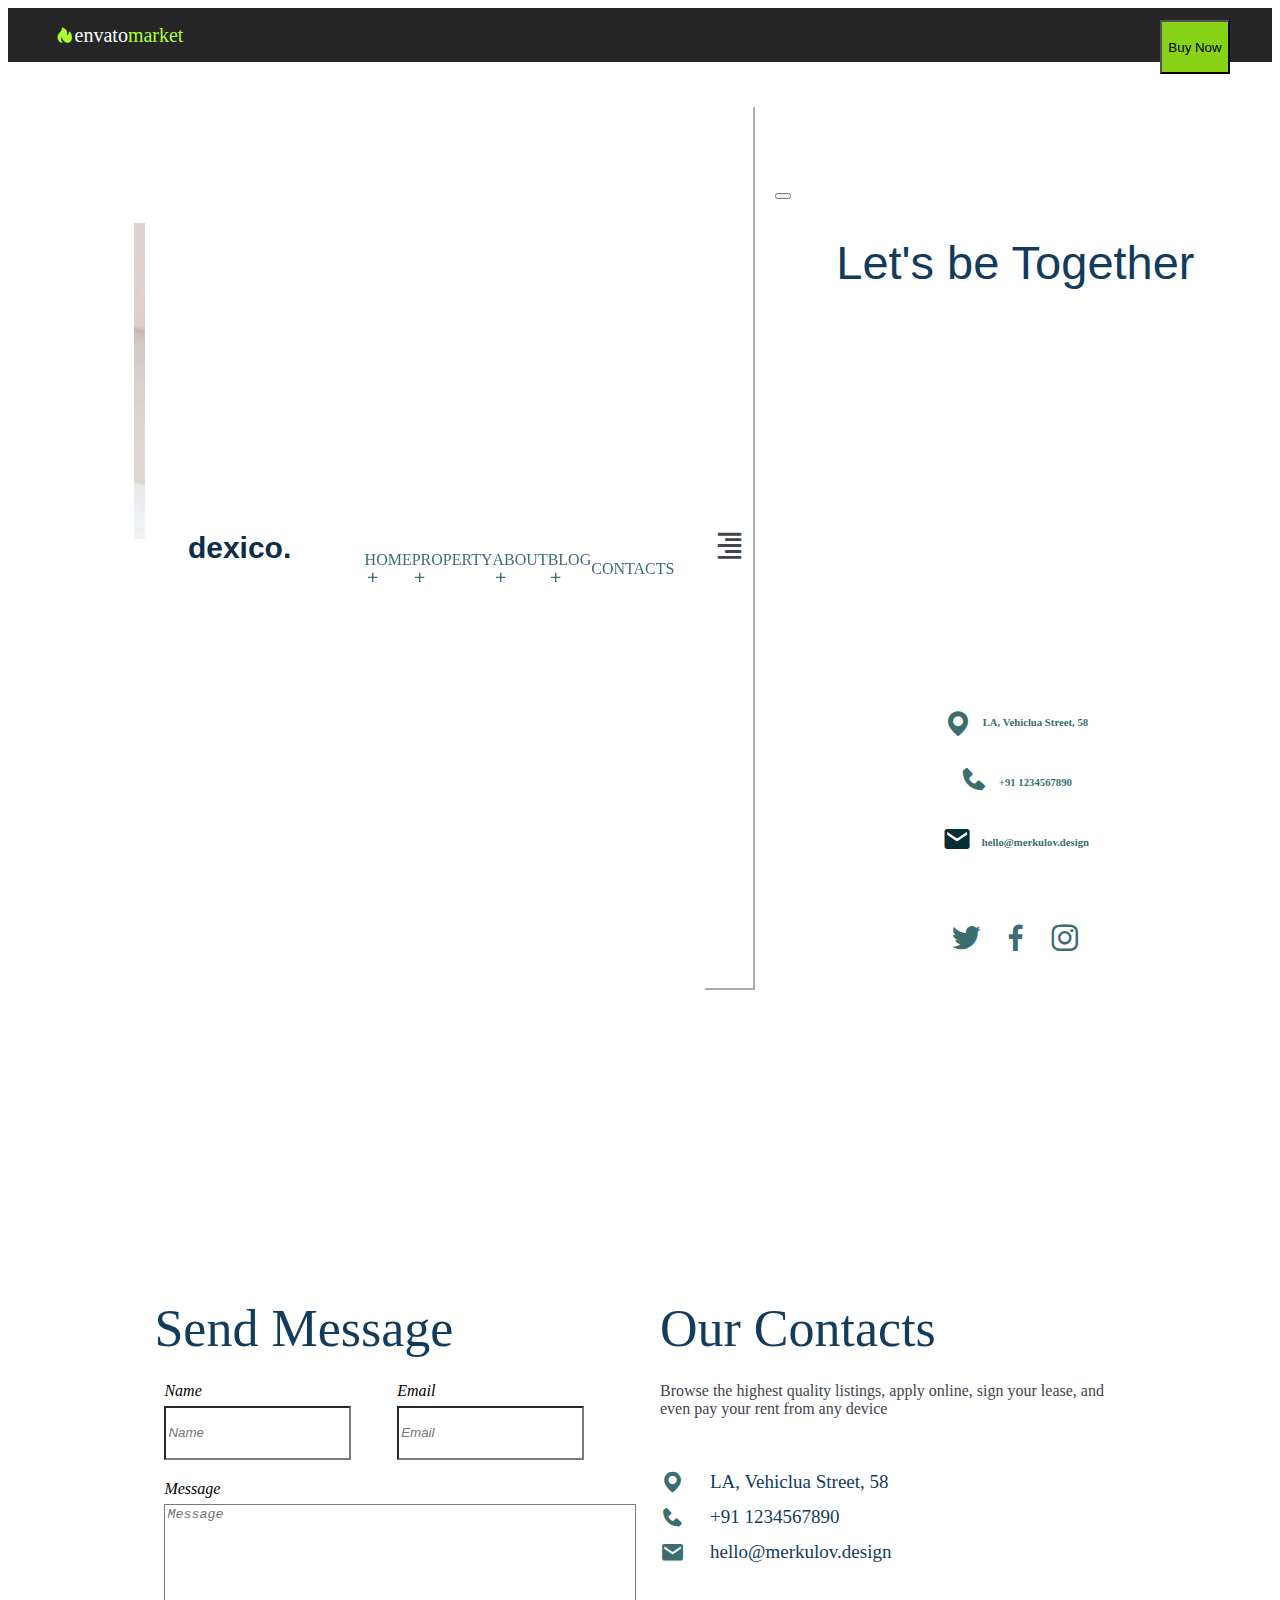
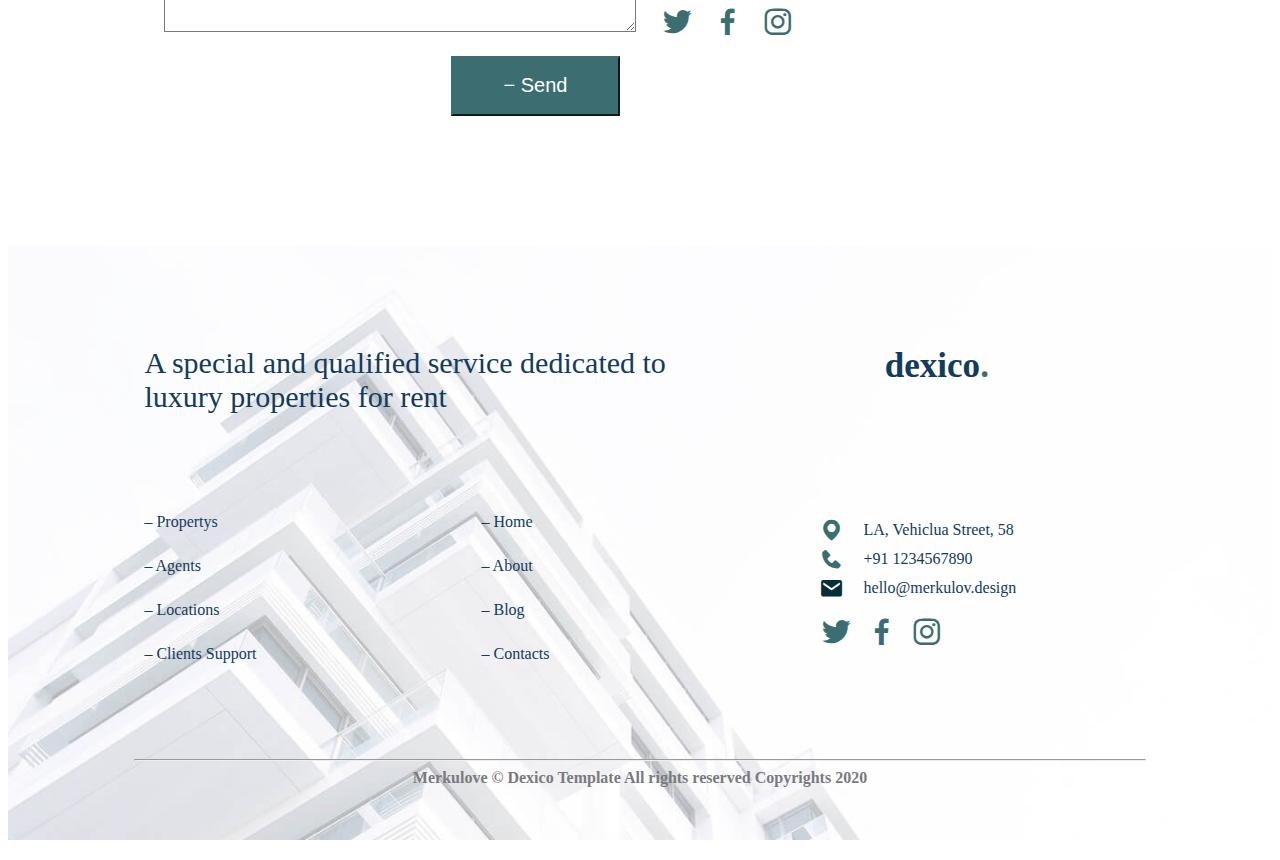
==== commit d92e073d: "Property" ====
--- a/Contacts.html
+++ b/Contacts.html
@@ -32,15 +32,15 @@
                 <ul>
                 <li>home<i class='bx bx-plus'></i>
                     <div class="dropdown-content">
-                    <a href="#">Home 2</a>
-                    <a href="#">Home 3</a>
+                    <a href="HOME/Home-2.html">Home 2</a>
+                    <a href="HOME/Home-3.html">Home 3</a>
                     <a href="#">Home 4</a>
                     </div>
                 </li>
                 <li>property<i class='bx bx-plus'></i>
                     <div class="dropdown-content">
-                    <a href="#">Property List</a>
-                    <a href="#">Property Details</a>
+                    <a href="PROPERTY/Property-List.html">Property List</a>
+                    <a href="PROPERTY/Property-Details.html">Property Details</a>
                     <a href="#">Property Details Full Width</a>
                     <a href="#">Agents</a> 
                     <a href="#">Agents Details</a>
@@ -48,12 +48,12 @@
                 </li>
                 <li>about<i class='bx bx-plus'></i>
                     <div class="dropdown-content">
-                    <a href="#">404</a>
+                    <a href="ABOUT/404.html">404</a>
                     </div>
                 </li>
                 <li>blog<i class='bx bx-plus'></i>
                     <div class="dropdown-content">
-                    <a href="#">Single Post</a>
+                    <a href="BLOG/SinglePost.html">Single Post</a>
                     </div>
                 </li>
                 <li>contacts</li>
--- a/style.css
+++ b/style.css
@@ -80,7 +80,7 @@
     text-decoration: none;
     font-family: 'Trebuchet MS', 'Lucida Sans Unicode', 'Lucida Grande', 'Lucida Sans', Arial, sans-serif;
     font-size: 30px;
-    color: black;
+    color: #0e2d46;
     font-weight: 800;
 }
 section nav .container-nav .LogoName a:hover{
@@ -1291,19 +1291,17 @@
     margin-bottom: 120px;
     display: flex;
     justify-content: center;
-    border: 1px solid green;
 }
 
 .SP-Element-2 section{
     width: 1140px;
     height: 3261.53px;
     display: flex;
-    border: 1px solid blue;
-}
-
-.SP-Element-2 section div{
+}
+
+/* .SP-Element-2 section div{
     border: 1px solid red;
-}
+} */
 
 .SP-Element-2 section .SP-Box-1{
     width: 759.98px;
@@ -1450,4 +1448,1698 @@
 .SP-Element-2 section .SP-Box-1 .PostComments .Comment{
     width: 100%;
     height: 139.19px;
-}+    display: flex;
+    padding-top: 30px;
+    padding-bottom: 30px;
+    margin-bottom: 5px;
+}
+
+.SP-Element-2 section .SP-Box-1 .PostComments .Comment .Logo{
+    width: 50px;
+    height: 50px;
+    border-radius: 50%;
+    margin-right: 10px;
+    background-image: url(./BLOG/Avatar.jpg);
+    object-fit: cover;
+    background-position: center center;
+}
+
+.SP-Element-2 section .SP-Box-1 .PostComments .Comment .CommentInfo{
+    width: 634.98px;
+    height: 100%;
+}
+
+.SP-Element-2 section .SP-Box-1 .PostComments .Comment .CommentInfo .Header{
+    width: 100%;
+    height: 18.406px;
+    margin-bottom: 10px;
+    display: flex;
+    justify-content: space-between;
+}
+
+.SP-Element-2 section .SP-Box-1 .PostComments .Comment .CommentInfo .Content{
+    width: 100%;
+    height: 24px;
+    margin-bottom: 10px;
+}
+
+.SP-Element-2 section .SP-Box-1 .PostComments .Replies {
+    width: 100%;
+    height: 752.86px;
+}
+
+.SP-Element-2 section .SP-Box-1 .PostComments .Replies p{
+    margin-bottom: 14.4px;
+    color: rgb(65,68,75);
+    font-size: 16px;
+    width: 100%;
+}
+
+.SP-Element-2 section .SP-Box-1 .PostComments .Replies p label{
+    font-style: italic;
+}
+
+.SP-Element-2 section .SP-Box-1 .PostComments .Replies p input{
+    width: 100%;
+    height: 54.39px;
+    padding: 15px 20px 15px 20px;
+}
+
+.SP-Element-2 section .SP-Box-1 .PostComments .Replies .btn{
+    width: 236.25px;
+    height: 56px;
+    color: white;
+    background-color: #3c6e71;
+    border-radius: 0;
+    border-color: #3c6e71;
+    font-size: 20px;
+}
+
+.SP-Element-2 section .SP-Box-1 .PostComments .Replies .btn:hover{
+    background-color: #133B5C;
+    border-color: #133B5C;
+}
+
+.SP-Element-2 section .SP-Box-2{
+    width: calc(1140px - 759.97px);
+    height: 100%;
+    padding: 30px;
+}
+
+.SP-Element-2 section .SP-Box-2 .Header{
+    width: 100%;
+    height: 26px;
+    margin-bottom: 20px;
+    color: rgb(15,76,92);
+    font-size: 22px;
+    font-weight: 500;
+}
+
+.SP-Element-2 section .SP-Box-2 .Box-2-options{
+    width: 100%;
+    height: 123.375px;
+    margin-bottom: 40px;
+}
+
+.SP-Element-2 section .SP-Box-2 .Box-2-options ul{
+    list-style-type: none;
+    margin: 0;
+    padding: 0;
+}
+
+.SP-Element-2 section .SP-Box-2 .Box-2-options ul li{
+    margin-bottom: 10px;
+}
+
+.SP-Element-2 section .SP-Box-2 .Box-2-options ul li a{
+    text-decoration: none;
+    color: #0f4c5c;
+    font-size: 15px;
+}
+
+.SP-Element-2 section .SP-Box-2 .LatestPosts{
+    width: 100%;
+    height: 82.19px;
+    margin-bottom: 30px;
+    display: flex;
+}
+
+.SP-Element-2 section .SP-Box-2 .LatestPosts a .Pic{
+    width: 105.59px;
+    height: 100%;
+    margin-right: 4px;
+    background-image: url(https://dexico.templatekit.co/wp-content/uploads/sites/26/2020/09/black-and-wood-interior-1536x1024.jpg);
+    background-position: center center;
+    background-repeat: no-repeat;
+    background-size: cover;
+}
+
+.SP-Element-2 section .SP-Box-2 .LatestPosts .Body{
+    width: 204px;
+    height: 100%;
+}
+
+.SP-Element-2 section .SP-Box-2 .LatestPosts .Body .Title{
+    font-size: 16px;
+    width: 100%;
+    height: 41.59px;
+    font-weight: 400;
+    margin-bottom: 10px;
+}
+
+.SP-Element-2 section .SP-Box-2 .LatestPosts .Body .Title a{
+    color: #133b5c;
+    text-decoration: none;
+}
+
+.SP-Element-2 section .SP-Box-2 .LatestPosts .Body .Date{
+    width: 100%;
+    height: 15.59px;
+    font-size: 12px;
+    color: rgb(65,68,75);
+}
+
+.SP-Element-2 section .SP-Box-2 .Tags{
+    width: 100%;
+    height: 180px;
+}
+
+.SP-Element-2 section .SP-Box-2 .Tags .Tag{
+    width: 100px;
+    height: 27.59px;
+    margin-right: 20px;
+    margin-bottom: 8px;
+    border: 1px solid rgb(65,68,75);
+    border-radius: 1rem;
+}
+
+.SP-Element-2 section .SP-Box-2 .Tags .Tag a{
+    text-decoration: none;
+    color: rgb(65,68,75);
+    display: flex;
+    justify-content: center;
+    align-items: center;
+}
+
+.SP-Element-2 section .SP-Box-2 .Tags .Tag:hover a{
+    color: #0F4C5C;
+    border-color: #0F4C5C;
+}
+
+.SP-Element-2 section .SP-Box-2 .Tags .Tag:hover{
+    border-color: #0F4C5C;
+}
+
+.SP-Element-2 section .SP-Box-2 .Tags .G-Tag,.SP-Element-2 section .SP-Box-2 .Tags .P-Tag{
+    width: 100%;
+    height: 35px;
+    display: flex;
+    justify-content: center;
+    align-items: center;
+    margin-bottom: 20px;
+}
+
+/* Home-2-Element-1  */
+.Home-2-Element-1{
+    width: 100%;
+    height: 470px;
+    display: flex;
+    justify-content: center;
+}
+
+.Home-2-Element-1 section{
+    width: 1140px;
+    height: 470px;
+    padding-top: 150px;
+}
+
+.Home-2-Element-1 section .Header{
+    width: 100%;
+    height: 192px;
+    margin-bottom: 30px;
+    font-size: 86px;
+    color: hsl(192, 72%, 21%);
+    font-weight: 600;
+    line-height: 96px;
+    font-family: "Gothic A1", Sans-serif;
+}
+
+.Home-2-Element-1 section .SubHeader{
+    width: 100%;
+    height: 48px;
+    margin-bottom: 50px;
+    color: rgb(65,68,75);
+    font-size: 16px;
+    line-height: 24px;
+}
+
+/* Home-2-Element-2  */
+.Home-2-Element-2{
+    width: 100%;
+    height: 510.39px;
+    display: flex;
+    justify-content: center;
+    margin-bottom: 120px;
+}
+
+.Home-2-Element-2 section{
+    width: 1140px;
+    height: 510.39px;
+}
+
+.Home-2-Element-2 section .Pic{
+    width: 100%;
+    height: 510.39px;
+    background-image: url(HOME/H2-IMG-1.jpg);
+    background-position: top center;
+    background-repeat: no-repeat;
+    background-size: cover;
+}
+
+.Home-2-Element-2 section .Content{
+    width: 940px;
+    height: 160.39px;
+    display: flex;
+    padding: 40px;
+    margin-top: -160.39px;
+    background-color: white;
+    display: flex;
+}
+
+.Home-2-Element-2 section .Content .Box{
+    height: 80.39px;
+    padding-left: 10px;
+    padding-right: 10px;
+}
+
+.Home-2-Element-2 section .Content .Box label{
+    color: #41444b;
+    font-family: "Roboto", Sans-serif;
+    font-size: 16px;
+    font-weight: 400;
+    font-style: italic;
+    line-height: 1.5em;
+    height: 24px;
+}
+
+/* .Home-2-Element-2 section .Content .Box input{
+    color: #797a7e;
+    border: 2px solid #a6a7ad;
+    font-style: italic;
+    height: 56.39px;
+    padding: 15px 20px 15px 20px;
+} */
+
+.MainPage section .Content .Search  form .me-2{
+    margin-right: 0!important;
+}
+
+.Home-2-Element-2 section .Content .Box .form-control{
+    color: #797a7e;
+    border: 2px solid #a6a7ad;
+    font-style: italic;
+    height: 56.39px;
+    padding: 15px 20px 15px 20px;
+    border-radius: 0;
+}
+
+.Home-2-Element-2 section .Content .Box input[type=search]:focus{
+    border:2.5px solid #797a7e;
+    box-shadow: none;
+    color: #0f4c5c;
+}
+
+.Home-2-Element-2 section .Content .Box input[type=number]:focus{
+    border:2.5px solid #797a7e;
+    box-shadow: none;
+    color: #0f4c5c;
+}
+
+.Home-2-Element-2 section .Content .Box input[type=number]:focus::-webkit-inner-spin-button {
+    width: 5px;
+    height: 30px;
+}
+
+.Home-2-Element-2 section .Content .Box input[type=number]:hover::-webkit-inner-spin-button {  
+    width: 5px;
+    height: 30px;
+}
+
+.Home-2-Element-2 section .Content .btn{
+    width: 156px;
+    height: 60px;
+    color: white;
+    background-color: #3c6e71;
+    border-radius: 0;
+    border-color: #3c6e71;
+    font-size: 20px;
+    margin-left: 20px;
+    margin-top: 20px;
+}
+
+.Home-2-Element-2 section .Content .btn:hover{
+    border-color: #0f4c5c;
+    border-style: solid;
+    border-width: 2px;
+}
+
+/* Home-2-Element-3 */
+.Home-2-Element-3{
+    width: 100%;
+    height: 216.78px;
+    display: flex;
+    justify-content: center;
+    margin-bottom: 20px;
+}
+
+.Home-2-Element-3 section{
+    width: 1140px;
+    height: 216.78px;
+    padding-left: 189.98px;
+    padding-right: 189.98px;
+}
+
+.Home-2-Element-3 section .Head{
+    width: 100%;
+    height: 100%;
+    padding: 10px;
+}
+
+.Home-2-Element-3 section .Head .Header{
+    width: 100%;
+    height: 124.78px;
+    color: rgb(19,59,92);
+    font-family: "Gothic A1", Sans-serif;
+    font-size: 55px;
+    font-weight: 540;
+    line-height: 1.2em;
+}
+
+.Home-2-Element-3 section .Head .SubHeader{
+    width: 100%;
+    height: 72px;
+    color: rgb(65,68,75);
+}
+
+/* Home-2-Element-4 */
+.Home-2-Element-4{
+    width: 100%;
+    height: 522px;
+    /* border: 1px solid black; */
+    display: flex;
+    justify-content: center;
+    margin-bottom: 120px;
+}
+
+.Home-2-Element-4 section{
+    width: 1140px;
+    height: 522px;
+    padding: 10px;
+    /* border: 1px solid palevioletred; */
+    position: relative;
+}
+
+/* .Home-2-Element-4 section div{
+    border: 1px solid red;
+} */
+
+.Home-2-Element-4 section .Pic{
+    width: 100%;
+    height: 100%;
+    background-image: url(HOME/H2-IMG-2.jpg);
+    background-position: center center;
+    background-size: cover;
+    transition: 0.2s;
+}
+
+.Home-2-Element-4 section .Pic:hover{
+    filter: brightness(50%);
+}
+
+.Home-2-Element-4 section .PauseButton{
+    position: absolute;
+    width: 110px;
+    height: 102px;
+    top: 45%;
+    left: 45%;
+}
+
+.Home-2-Element-4 section .PauseButton .Circle{
+    width: 100%;
+    height: 100%;
+    border-radius: 50%;
+    background-color: white;
+    opacity: 0.4;
+}
+
+.Home-2-Element-4 section .PauseButton .Pause{
+    width: 45px;
+    height: 45px;
+    margin-top: -72px;
+    margin-left: 32px;
+    display: flex;
+    justify-content: center;
+    align-items: center;
+}
+
+.Home-2-Element-4 section .PauseButton .Pause a{
+    width: 100%;
+    height: 100%;
+    text-decoration: none;
+    color: rgb(16,110,113);
+    z-index: 4;
+    display: flex;
+    justify-content: center;
+    align-items: center;
+}
+
+.Home-2-Element-4 section .PauseButton .Pause a i{
+    font-size: 90px;
+    transition: 0.2s;
+}
+
+.Home-2-Element-4 section .PauseButton .Pause a:hover i{
+    transform: scale(1.1);
+    color: #797a7e;
+}
+
+/* Home-2-Element-5  */
+.Home-2-Element-5{
+    width: 100%;
+    height: 1502.77px;
+    margin-bottom: 120px;
+    display: flex;
+    justify-content: center;
+}
+
+.Home-2-Element-5 section{
+    width: 1140px;
+    height: 1502.77px;
+    display: flex;
+}
+
+.Home-2-Element-5 section .ApartmentBox{
+    width: 570px;
+    height: 100%;
+    padding: 30px;
+}
+
+.Home-2-Element-5 section .ApartmentBox .Header{
+    width: 100%;
+    min-height: 62.39px;
+    color: #133b5c;
+    font-family: "Gothic A1", Sans-serif;
+    font-size: 55px;
+    font-weight: 600;
+    line-height: 1.2em;
+}
+
+.Home-2-Element-5 section .ApartmentBox .Header{
+    width: 100%;
+    height: 48px;
+    color: rgb(65,68,75);
+}
+
+.Home-2-Element-5 section .ApartmentBox .PButton{
+    width: 100%;
+    min-height: 110px;
+}
+
+.Home-2-Element-5 section .ApartmentBox .btn{
+    width: 212.69px;
+    height: 60px;
+    border-radius: 0;
+    font-size: 20px;
+    background-color: #3C6E71;
+    border: none;
+    transition: 0.3s ease-in-out;
+}
+
+.Home-2-Element-5 section .ApartmentBox .btn:hover{
+    transform: scale(0.9);
+    background-color: #0F4C5C;
+}
+
+.Home-2-Element-5 section .ApartmentBox .BoxPic{
+    width: 100%;
+    margin-bottom: 80px;
+    background-position: center center;
+    background-size: cover;
+    position: relative;
+}
+
+.Home-2-Element-5 section .ApartmentBox .BoxPic .PFooter{
+    position: absolute;
+    width:390px;
+    min-height: 171.19px;
+    bottom: 0;
+    background-color: white;
+    padding-left: 30px;
+    padding-top: 30px;
+    padding-bottom: 30px;
+}
+
+.Home-2-Element-5 section .ApartmentBox .BoxPic .PFooter .Header{
+    width: 100%;
+    height: 67.19px;
+    margin-bottom: 20px;
+    color: #133b5c;
+    font-family: "Gothic A1", Sans-serif;
+    font-size: 30px;
+    font-weight: 600;
+    line-height: 1.2em;
+}
+
+.Home-2-Element-5 section .ApartmentBox .BoxPic .PFooter .PropertyFooter ul{
+    list-style-type: none;
+    display: flex ;
+    padding: 0;
+    margin: 0;
+    color: #797a7e;
+}
+
+.Home-2-Element-5 section .ApartmentBox .BoxPic .PFooter .PropertyFooter ul li{
+    margin-right: 30px;
+}
+
+.Home-2-Element-5 section .ApartmentBox .BoxPic .PFooter .PropertyFooter ul li i{
+    color: #133B5C;
+}
+
+/* Home-2-Element-6 */
+.Home-2-Element-6{
+    width: 100%;
+    height: 376.88px;
+    margin-bottom: 180px;
+    display: flex;
+    /* border:1px solid blue; */
+}
+
+.Home-2-Element-6 .Div-1{
+    width: 455.33px;
+    height: 100%;
+    position: relative;
+    /* border:1px solid brown; */
+}
+
+.Home-2-Element-6 .Div-1 .PicDiv{
+    width: 100%;
+    height: 100%;
+    overflow: hidden;
+    position: relative;
+}
+
+.Home-2-Element-6 .Div-1 .PicDiv .Pic{
+    width: 100%;
+    height: 130%;
+    background-image: url(HOME/H2-IMG-7.jpg);
+    background-position: center center;
+    background-size: cover;
+}
+
+.Home-2-Element-6 .Div-1 .Pic-2{
+    position: absolute;
+    width: 355.33px;
+    height: 263.88px;
+    background-image: url(HOME/H2-IMG-8.jpg);
+    background-position: center center;
+    background-size: cover;
+    bottom: 0;
+    right: 0;
+    margin-right: -100px;
+    margin-bottom: -87px;
+}
+
+.Home-2-Element-6 .Div-2{
+    width: 683px;
+    height: 100%;
+    padding-left: 200px;
+}
+
+.Home-2-Element-6 .Div-2 .Header{
+    color: rgb(19,59,92);
+    font-family: "Gothic A1", Sans-serif;
+    font-size: 53px;
+    font-weight: 500;
+    line-height: 1.2em;
+}
+
+.Home-2-Element-6 .Div-2 .SubHeader{
+    width: 100%;
+    height: 96px;
+    font-size: 16.51px;
+    color: rgb(65,68,75);
+}
+
+.Home-2-Element-6 .Div-2 .SubHeader-2{
+    width: 100%;
+    height: 76.78px;
+    font-size: 17px;
+}
+
+.Home-2-Element-6 .Div-2 .PButton{
+    width: 100%;
+    min-height: 80px;
+}
+
+.Home-2-Element-6 .Div-2 .PButton .btn{
+    width: 212.69px;
+    height: 60px;
+    border-radius: 0;
+    font-size: 20px;
+    background-color: #3C6E71;
+    border: none;
+    transition: 0.3s ease-in-out;
+}
+
+.Home-2-Element-6 .Div-2 .PButton .btn:hover{
+    transform: scale(0.9);
+    background-color: #0F4C5C;
+}
+
+/* Home-2-Element-7 */
+.Home-2-Element-7{
+    /* border: 1px solid blue; */
+    width: 100%;
+    height: 697.34px;
+    display: flex;
+    justify-content: center;
+    margin-bottom: 120px;
+}
+
+.Home-2-Element-7 section{
+    width: 1140px;
+    height: 100%;
+    /* border: 1px solid pink; */
+    padding: 10px;
+}
+
+/* .Home-2-Element-7 section{
+    border: 1px solid blue;
+} */
+
+.Home-2-Element-7 section .Header{
+    width: 100%;
+    height: 124.78px;
+    color: #133b5c;
+    font-family: "Gothic A1", Sans-serif;
+    font-size: 52px;
+    font-weight: 540;
+    line-height: 1.2em;
+    text-align: center;
+}
+
+.Home-2-Element-7 section #carouselExampleDark{
+    width: 100%;
+    height: 550px;
+}
+
+.Home-2-Element-7 section #carouselExampleDark .carousel-inner{
+    width: 100%;
+    height: 450px;
+    margin-bottom: 10px;
+}
+
+.Home-2-Element-7 section #carouselExampleDark .carousel-inner div .img-size{
+    width: 100%;
+    height: 450px;
+    object-position: center center;
+    object-fit: cover;
+}
+
+.Home-2-Element-7 section #carouselExampleDark .carousel-indicators{
+    width: 1120px;
+    height: 92.56px;
+    margin: 0;
+    justify-content: space-evenly;
+}
+
+.Home-2-Element-7 section #carouselExampleDark .carousel-indicators button{
+    width: 216px;
+    height: 92.56px;
+    border-top: 0;
+    border-bottom: 0;
+    margin-left: 0;
+    margin-right: 10px;
+    background-position: center center;
+    background-size: cover;
+    opacity: 1;
+    filter: brightness(75%);
+}
+
+.Home-2-Element-7 section #carouselExampleDark .carousel-indicators button:focus,.Home-2-Element-7 section #carouselExampleDark .carousel-indicators .active{
+    filter: brightness(100%);
+}
+
+/* Home-2-Element-8 */
+.Home-2-Element-8{
+    width: 100%;
+    height: 438.11px;
+    display: flex;
+    justify-content: center
+}
+
+.Home-2-Element-8 section{
+    width: 1140px;
+    height: 438.11px;
+    border-top: 1px solid #979797;
+    padding-top: 60px;
+}
+
+.Home-2-Element-8 section .LogoName{
+    width: 100%;
+    height: 55.52px;
+    margin-bottom: 30px;
+    display: flex;
+    justify-content: center;
+}
+
+.Home-2-Element-8 section .LogoName a{
+    text-decoration: none;
+    font-family: 'Trebuchet MS', 'Lucida Sans Unicode', 'Lucida Grande', 'Lucida Sans', Arial, sans-serif;
+    font-size: 40px;
+    color: #0e2d46;
+    font-weight: 800;
+}
+
+.Home-2-Element-8 section ul{
+    width: 100%;
+    height: 39.59px;
+    display: flex;
+    justify-content: center;
+    text-decoration: none;
+    margin: 0;
+    padding: 0;
+    margin-bottom: 30px;
+}
+
+.Home-2-Element-8 section ul li{
+    min-width: 150px;
+    height: 39.59px;
+    display: flex;
+    justify-content: center;
+    align-items: center;
+}
+
+.Home-2-Element-8 section ul li a{
+    text-decoration: none;
+    color: #0F4C5C;
+    font-size: 16px;
+    text-transform: uppercase;
+}
+
+.Home-2-Element-8 section ul li a:hover{
+    color: #3C6E71;
+}
+
+.Home-2-Element-8 section .LFooter{
+    color: rgb(65,68,75);
+    font-size: 16px;
+}
+
+/* Home-3-Element-1 */
+.Home-3-Element-1{
+    width: 100%;
+    height: 2991.03px;
+    display: flex;
+    /* border: 1px solid black; */
+}
+
+/* .Home-3-Element-1 div{
+    border: 1px solid blue;
+} */
+
+
+.Home-3-Element-1 .Sidebar{
+    width: 350px;
+    height: 100%;
+    padding-top: 80px;
+    border-right: 0.7px solid #0e2d46;
+}
+
+.Home-3-Element-1 .Sidebar .LogoName{
+    width: 100%;
+    height: 64px;
+    display: flex;
+    justify-content: center;
+}
+
+.Home-3-Element-1 .Sidebar .LogoName a{
+    text-decoration: none;
+    font-family: 'Trebuchet MS', 'Lucida Sans Unicode', 'Lucida Grande', 'Lucida Sans', Arial, sans-serif;
+    font-size: 30px;
+    color: #0e2d46;
+    font-weight: 800;
+
+}
+
+.Home-3-Element-1 .Sidebar .Tabs{
+    width: 100%;
+    height: auto;
+    margin: 0;
+    margin-bottom: 40px;
+    text-decoration: none;
+    padding: 0;
+    position: relative;
+    
+}
+
+.Home-3-Element-1 .Sidebar .Tabs li{
+    position: relative;
+    width: 100%;
+    height: 50px;
+    padding-top: 15px;
+    padding-bottom: 15px;
+    display: inline-block;
+}
+
+.Home-3-Element-1 .Sidebar .Tabs li a i{
+    margin-left: 5px;
+}
+
+.Home-3-Element-1 .Sidebar .Tabs li .collapsible-content{
+    position: relative;
+    height: 50px;
+    width: 100%;
+    min-width: 60px;
+}
+
+.Home-3-Element-1 .Sidebar .Tabs li a{
+    width: 100%;
+    height: 50px;
+    display: flex;
+    justify-content: center;
+    align-items: center;
+    text-decoration: none;
+    transition: all 0.4s ease;
+    text-align: center;
+}
+  
+.Home-3-Element-1 .Sidebar .Tabs li .collapsible-content a{
+    width: 100%;
+    height: 50px;
+    display: flex;
+    justify-content: center;
+    align-items: center;
+    text-decoration: none;
+    transition: all 0.4s ease;
+    text-align: center;
+}
+
+.Home-3-Element-1 .Sidebar .Tabs li .collapsible-content a{ 
+    background-color: #fff;
+}
+  
+.Home-3-Element-1 .Sidebar .Tabs li a:hover,
+.Home-3-Element-1 .Sidebar .Tabs li .collapsible-content a:hover{
+    color: #3c6e71;
+}
+
+.Home-3-Element-1 .Sidebar .Tabs li a,
+.Home-3-Element-1 .Sidebar .Tabs li .collapsible-content a{
+    color: rgb(65,68,75);
+    font-family: "Gothic A1", Sans-serif;
+    font-size: 16px;
+    font-weight: 400;
+    white-space: nowrap;
+}
+
+.Home-3-Element-1 .Sidebar .Tabs li .collapsible-content {
+    display: none;
+}
+  
+.Home-3-Element-1 .FullSide{
+    width: 100%;
+    height: 100%;
+    padding-left: 40px;
+    padding-top: 80px;
+    padding-bottom: 60px;
+}
+
+.Home-3-Element-1 .FullSide .Header{
+    width: 100%;
+    height: 192px;
+    color: rgb(19,59,92);
+    font-size: 80px;
+    font-weight: 700;
+    line-height: 96px;
+    padding-left: 10px;
+}
+
+.Home-3-Element-1 .FullSide .SubHeader{
+    width: 100%;
+    height: 48px;
+    color: rgb(65,68,75);
+    font-size: 16px;
+    padding-left: 10px;
+    margin-bottom: 30px;
+}
+
+.Home-3-Element-1 .FullSide .PButton{
+    width: 100%;
+    min-height: 60px;
+    padding-left: 10px;
+    margin-bottom: 100px;
+}
+
+.Home-3-Element-1 .FullSide .PButton .btn{
+    min-width: 186.23px;
+    height: 60px;
+    border-radius: 0;
+    font-size: 20px;
+    background-color: #3C6E71;
+    border: none;
+    transition: 0.3s ease-in-out;
+}
+
+.Home-3-Element-1 .FullSide .PButton .btn:hover{
+    transform: scale(0.9);
+    background-color: #0F4C5C;
+}
+
+.Home-3-Element-1 .FullSide .Box{
+    width: 100%;
+    height: 641.28px;
+    margin-bottom: 40px;
+    display: flex;
+}
+
+/* Apartment Box  */
+/* .ThirdSegment section .Properties{
+    width: auto;
+    height: 747.16px;
+    
+} */
+
+.Home-3-Element-1 .FullSide .Box .Property{
+    width: 363.6px;
+    height: 641.28px;
+    padding: 10px 10px 10px 10px;
+    position: relative;
+}
+
+.Home-3-Element-1 .FullSide .Box .Property .PropertyContainer{
+    width: auto;
+    height: calc(559.969px - 105.88px);
+    padding-bottom: 20px;
+    /* background: transparent; */
+}
+
+.Home-3-Element-1 .FullSide .Box .Property .PropertyContainer .PropertyImage{
+    background-position: center center;
+    background-size: cover;
+    height: calc(539.969px - 105.88px);
+    transition: 0.8s;
+}
+
+/* .Home-3-Element-1 .FullSide .Box .Property .PropertyContainer .PropertyImage:hover{
+    transform: scale(1.11);
+} */
+
+.Home-3-Element-1 .FullSide .Box .Property .Price{
+    position:absolute;
+    width: 78.55px;
+    height: 45.59px;
+    background-color: #3c6e71;
+    z-index: 2;
+    color: white;
+    padding: 10px 20px 10px 20px;
+    text-align: center;
+    font-weight: 600;
+    margin-bottom: 10px;
+}
+
+.Home-3-Element-1 .FullSide .Box .Property .AddressLinks{
+    position: absolute;
+    width: 340.94px;
+    height: 30px;
+    bottom: 90px;   
+}
+
+.Home-3-Element-1 .FullSide .Box .Property .AddressLinks a{
+    text-decoration: none;
+    color: #797a7e;
+    font-size: 16px;
+    display: flex;
+}
+
+.Home-3-Element-1 .FullSide .Box .Property .PropertyName{
+    position: absolute;
+    text-decoration: none;
+    color: #133b5c;
+    bottom: 45px;
+}
+
+.Home-3-Element-1 .FullSide .Box .Property .PropertyFooter{
+    position: absolute;
+    width: 340.94px;
+    height: 20px;
+    bottom: 25px;
+}
+
+.Home-3-Element-1 .FullSide .Box .Property .PropertyFooter ul{
+    list-style-type: none;
+    display: flex ;
+    padding: 0;
+    margin: 0;
+    color: #797a7e;
+}
+
+.Home-3-Element-1 .FullSide .Box .Property .PropertyFooter ul li{
+    margin-right: 30px;
+}
+
+.Home-3-Element-1 .FullSide .Box .Property .PropertyFooter ul li i{
+    color: #133B5C;
+}
+
+.Home-3-Element-1 .FullSide .LogoName{
+    width: 100%;
+    height: 64px;
+    display: flex;
+    margin-top: 170px;
+    margin-bottom: 40px;
+}
+
+.Home-3-Element-1 .FullSide .LogoName a{
+    text-decoration: none;
+    font-family: 'Trebuchet MS', 'Lucida Sans Unicode', 'Lucida Grande', 'Lucida Sans', Arial, sans-serif;
+    font-size: 45px;
+    color: #0e2d46;
+    font-weight: 800;
+
+}
+
+/* Property-List-Element-1 */
+.Property-List-Element-1{
+    width: 1366px;
+    /* height: 2560px; */
+    height: 100%;
+    padding-left: 100px;
+    display: flex;
+}
+
+.Property-List-Element-1 .Box-1{
+    width: 843.98px;
+    height: 100%;
+}
+
+.Property-List-Element-1 .Box-1 .LinkPath{
+    width: 100%;
+    height: 24px;
+    margin-bottom: 40px;
+    font-size: 13px;
+}
+
+.Property-List-Element-1 .Box-1 .LinkPath a{
+    color: #3C6E71;
+    text-decoration: none;
+}
+
+.Property-List-Element-1 .Box-1 .SearchInfo{
+    position: relative;
+    width: 100%;
+    height: 400.55px;
+    padding: 40px;
+    margin-bottom: 40px;
+    color: rgb(19,59,92);
+    box-shadow: 0px 0px 15px 0px rgba(60.00000000000002, 110.00000000000006, 113.00000000000006, 0.23);
+}
+
+.Property-List-Element-1 .Box-1 .SearchInfo .P-Element-1{
+    width: 100%;
+    height: 24.766px;
+    margin: 0;
+    padding: 0;
+    display: flex;
+    justify-content: flex-start;
+    margin-bottom: 25px;
+    list-style-type: none;
+}
+
+.Property-List-Element-1 .Box-1 .SearchInfo .P-Element-1 li{
+    width: 195.98px;
+    height: 24.766px;
+    padding-left: 10px;
+    padding-right: 10px;
+}
+
+.Property-List-Element-1 .Box-1 .SearchInfo .P-Element-2{
+    width: 100%;
+    height: 80.38px;
+    display: flex;
+    justify-content: flex-start;
+    margin-bottom: 25px;
+}
+
+.Property-List-Element-1 .Box-1 .SearchInfo .Box{
+    height: 80.38px;
+    padding-left: 10px;
+    padding-right: 10px;
+}
+
+.Property-List-Element-1 .Box-1 .SearchInfo .Box label{
+    color: #41444b;
+    font-family: "Roboto", Sans-serif;
+    font-size: 16px;
+    font-weight: 400;
+    font-style: italic;
+    line-height: 1.5em;
+    height: 24px;
+}
+
+.Property-List-Element-1 .Box-1 .SearchInfo .P-Element-2 .Box .form-control{
+    color: #797a7e;
+    border: 2px solid #a6a7ad;
+    font-style: italic;
+    height: 56.39px;
+    padding: 15px 20px 15px 20px;
+    border-radius: 0;
+}
+
+.Property-List-Element-1 .Box-1 .SearchInfo .P-Element-2 .Box input[type=search]:focus{
+    border:2.5px solid #797a7e;
+    box-shadow: none;
+    color: #0f4c5c;
+}
+
+.Property-List-Element-1 .Box-1 .SearchInfo .P-Element-2 .Box input[type=number]:focus{
+    border:2.5px solid #797a7e;
+    box-shadow: none;
+    color: #0f4c5c;
+}
+
+.Property-List-Element-1 .Box-1 .SearchInfo .P-Element-2 .Box input[type=number]:focus::-webkit-inner-spin-button {
+    width: 5px;
+    height: 30px;
+}
+
+.Property-List-Element-1 .Box-1 .SearchInfo .P-Element-2 .Box input[type=number]:hover::-webkit-inner-spin-button {  
+    width: 5px;
+    height: 30px;
+}
+
+.Property-List-Element-1 .Box-1 .SearchInfo .btn{
+    width: 152.86px;
+    height: 60px;
+    color: white;
+    background-color: #3c6e71;
+    border-radius: 0;
+    border-color: #3c6e71;
+    font-size: 20px;
+    margin-left: 20px;
+    float: right;
+    /* margin-top: 20px; */
+}
+
+.Property-List-Element-1 .Box-1 .SearchInfo .btn:hover{
+    border-color: #0f4c5c;
+    border-style: solid;
+    border-width: 2px;
+}
+
+.Property-List-Element-1 .Box-1 .D-Box{
+    width: 100%;
+    height: 287.98px;
+    margin-bottom: 20px;
+    display: flex;
+}
+
+.Property-List-Element-1 .Box-1 .D-Box .Pic{
+    width: 421.98px;
+    height: 100%;
+    padding: 10px;
+}
+
+.Property-List-Element-1 .Box-1 .D-Box .Pic .Img{
+    width: 100%;
+    height: 100%;
+    background-position: center center;
+    background-size: cover;
+    transition: 1s;
+}
+
+.Property-List-Element-1 .Box-1 .D-Box .Pic .Img:hover{
+    transform: scale(1.09);
+}
+
+.Property-List-Element-1 .Box-1 .D-Box .PicInfo{
+    width: calc(100% - 421.98px);
+    height: 100%;
+    padding: 40px 10px 40px 10px;
+}
+
+.Property-List-Element-1 .Box-1 .D-Box .PicInfo .Date{
+    width: 100%;
+    height: 16.8px;
+    margin-bottom: 10px;
+    font-style: italic;
+    font-weight: 400;
+    font-size: 14px;
+    color: #797a7e;
+}
+
+.Property-List-Element-1 .Box-1 .D-Box .PicInfo .Location{
+    width: 100%;
+    height: 32px;
+    margin-bottom: 15px;
+}
+
+.Property-List-Element-1 .Box-1 .D-Box .PicInfo .PlaceName{
+    width: 100%;
+    height: 33.59px;
+    margin-bottom: 20px;
+    font-size: 28px;
+    font-weight: 500;
+    color: rgb(19,59,92);
+}
+
+.Property-List-Element-1 .Box-1 .D-Box .PicInfo .PropertyFooter{
+    /* position: absolute; */
+    width: 100%;
+    height: 20px;
+    margin-bottom: 16px;
+}
+
+.Property-List-Element-1 .Box-1 .D-Box .PicInfo .PropertyFooter ul{
+    list-style-type: none;
+    display: flex ;
+    padding: 0;
+    margin: 0;
+    color: #797a7e;
+}
+
+.Property-List-Element-1 .Box-1 .D-Box .PicInfo .PropertyFooter ul li{
+margin-right: 30px;
+}
+
+.Property-List-Element-1 .Box-1 .D-Box .PicInfo .PropertyFooter ul li i{
+    color: #133B5C;
+}
+
+.Property-List-Element-1 .Box-1 .D-Box .PicInfo .Price{
+    width: 100%;
+    height: 33.59px;
+    color: rgb(19,59,92);
+    font-size: 28px;
+    font-weight: 500;
+}
+
+.Property-List-Element-1 .Box-2{
+    width: calc(100% - 843.98px);
+    height: 490px;
+    padding: 30px;
+    position: relative;
+
+}
+
+/* Property-Details-Element-1 */
+.Property-Details-Element-1{
+    width: 100%;
+    height: 465.22px;
+    margin-bottom: 50px;
+    display: flex;
+}
+
+.Property-Details-Element-1 .Box{
+    width: 683px;
+    height: 100%;
+    padding: 5px;
+}
+
+.Property-Details-Element-1 .Box #carouselExampleIndicators .carousel-inner .carousel-item{
+    height: 100%;
+}
+
+.Property-Details-Element-1 .Box #carouselExampleIndicators .carousel-inner .carousel-item img{
+    height: 100%;
+}
+
+.Property-Details-Element-1 .Box #carouselExampleIndicators .carousel-indicators{
+    margin-bottom: 0;
+}
+
+.Property-Details-Element-1 .Box #carouselExampleIndicators .carousel-indicators button{
+    width: 10px !important;
+    height: 10px !important;
+    border-radius: 50%;
+    background-color: #0f4c5c !important;
+}
+
+.Property-Details-Element-1 .Sub-Box{
+    width: 341.5px;
+    height: 100%;
+    padding: 5px;
+}
+
+.Property-Details-Element-1 .Sub-Box .Pic{
+    width: 100%;
+    height: 221px;
+    margin-bottom: 5px;
+    background-position: center center;
+    background-size: cover;
+    transition: 1s;
+    filter: brightness(85%);
+    /* filter: brightness( 100% ) contrast( 105% ) saturate( 110% ) blur( 0px ) hue-rotate( 0deg ); */
+}
+
+.Property-Details-Element-1 .Sub-Box .Pic:hover{
+    transform: scale(.92);
+    filter: brightness( 100% ) contrast( 105% ) saturate( 110% ) blur( 0px ) hue-rotate( 0deg );
+
+}
+
+/* Property-Details-Element-2 */
+.Property-Details-Element-2{
+    width: 100%;
+    height: 753.17px;
+    display: flex;
+    justify-content: center;
+}
+
+.Property-Details-Element-2 section{
+    width: 1140px;
+    height: 100%;
+    display: flex;
+}
+
+.Property-Details-Element-2 section .Box-1{
+    width: 759.98px;
+    height: 100%;
+    padding: 30px;
+}
+
+.Property-Details-Element-2 section .Box-1 .LinkPath{
+    width: 100%;
+    height: 24px;
+    margin-bottom: 20px;
+    font-size: 13px;
+}
+
+.Property-Details-Element-2 section .Box-1 .LinkPath a{
+    color: #3C6E71;
+    text-decoration: none;
+}
+
+.Property-Details-Element-2 section .Box-1 .Header{
+    width: 100%;
+    height: 62.39px;
+    font-size: 54px;
+    font-weight: 700;
+    color: rgb(19,59,92);
+    line-height: 62.4px;
+}
+
+.Property-Details-Element-2 section .Box-1 .Place{
+    width: 100%;
+    height: 78.59px;
+    display: flex;
+    align-items: center;
+    justify-content: space-between;
+    padding:  0 10px 0 10px;
+    color:#797a7e;
+}
+
+.Property-Details-Element-2 section .Box-1 .Price{
+    width: 100%;
+    height: 33.59px;
+    color: rgb(19,59,92);
+    font-size: 28px;
+    font-weight: 400;
+    margin-bottom: 50px;
+}
+
+.Property-Details-Element-2 section .Box-1 .Title{
+    text-decoration: underline;
+    color: rgb(19,59,92);
+    width: 100%;
+    height: 26px;
+    margin-bottom: 26px;
+    font-size: 22px;
+    font-weight: 500;
+}
+
+.Property-Details-Element-2 section .Box-1 .TableContainer{
+    width: 100%;
+    height: 130.59px;
+    margin-bottom: 30px;
+    display: flex;
+}
+
+.Property-Details-Element-2 section .Box-1 .TableContainer .Comp{
+    width: calc(100% / 3);
+    height: 100%;
+    padding: 10px;
+}
+
+.Property-Details-Element-2 section .Box-1 .TableContainer .Comp .THeader{
+    width: 100%;
+    height: 16.8px;
+    margin-bottom: 10px;
+    color: #797a7e;
+    font-size: 14px;
+    font-weight: 400;
+}
+
+.Property-Details-Element-2 section .Box-1 .TableContainer .Comp .THeader-1{
+    width: 100%;
+    height: 16px;
+    color: rgb(65,68,75);
+    margin-bottom: 25px;
+    font-size: 16px;
+    font-weight: 500;
+}
+
+.Property-Details-Element-2 section .Box-1 .Para{
+    width: 100%;
+    height: 72px;
+    color: rgb(65,68,75);
+    margin-bottom: 25px;
+}
+
+.Property-Details-Element-2 section .Box-1 .P-D-Footer{
+    width: 100%;
+    height: 24px;
+    display: flex;
+}
+
+.Property-Details-Element-2 section .Box-1 .P-D-Footer .Elem{
+    width:145.75px;
+    height: 100%;
+    display: flex;
+    align-items: center;
+    color: rgb(65,68,75);
+    font-weight: 500;
+}
+
+.Property-Details-Element-2 section .Box-1 .P-D-Footer .Elem i{
+    font-size: 21px; 
+    color: #3C6E71;
+    margin-right: 10px;
+}
+
+.Property-Details-Element-2 section .Box-2{
+    width: calc(100% - 759.97px);
+    height: 100%;
+    padding: 30px;
+}
+
+.Property-Details-Element-2 section .Box-2 .Card{
+    width: 100%;
+    height: 352px;
+    padding: 50px;
+    box-shadow: 0px 2px 5px 0px rgba(15.000000000000007, 76.00000000000004, 92.00000000000007, 0.22);
+    transition: .3s;
+}
+
+.Property-Details-Element-2 section .Box-2 .Card:hover{
+    box-shadow: 0px 2px 15px 0px rgba(15.000000000000007, 76.00000000000004, 92.00000000000007, 0.22);
+}
+
+.Property-Details-Element-2 section .Box-2 .Card .Photo{
+    width: 100px;
+    height: 100px;
+    border-radius: 50%;
+    margin-bottom: 20px;
+    background-image: url(Kanye.jpg);
+    background-position: center center;
+    background-size: cover;
+}
+
+.Property-Details-Element-2 section .Box-2 .Card .Name{
+    width: 100%;
+    height: 26px;
+    margin-bottom: 5px;
+}
+
+.Property-Details-Element-2 section .Box-2 .Card .Phno{
+    width: 100%;
+    height: 16px;
+    margin-bottom: 25px;
+}
+
+.Property-Details-Element-2 section .Box-2 .Card .ViewButton{
+    width: 219.19px;
+    height: 60px;
+    display: flex;
+    justify-content: center;
+
+}
+
+.Property-Details-Element-2 section .Box-2 .Card .ViewButton .btn{
+    width: 198.48px;
+    height: 60px;
+    border-radius: 0;
+    font-size: 20px;
+    background-color: #3C6E71;
+    border: none;
+    transition: 0.3s ease-in-out;
+}
+
+.Property-Details-Element-2 section .Box-2 .Card .btn:hover{
+    transform: scale(0.9);
+    background-color: #0F4C5C;
+}
+
+/* Property-Details-Element-3 */
+.Property-Details-Element-3{
+    width: 100%;
+    height: 655px;
+    display: flex;
+    justify-content: center;
+    margin-bottom: 80px;
+}
+
+.Property-Details-Element-3 section{
+    width: 1140px;
+    height: 655px;
+    padding: 10px;
+}
+
+.Property-Details-Element-3 section .Map{
+    width: 100%;
+    height: 575px;
+    padding-top: 35px;
+    padding-bottom: 40px;
+}
+
+.Property-Details-Element-3 section .ViewButton{
+    width: 100%;
+    height: 60px;
+    display: flex;
+    justify-content: flex-start;
+
+}
+
+.Property-Details-Element-3 section .ViewButton .btn{
+    width: 165.56px;
+    height: 60px;
+    border-radius: 0;
+    font-size: 20px;
+    background-color: #3C6E71;
+    border: none;
+    transition: 0.3s ease-in-out;
+}
+
+.Property-Details-Element-3 section .btn:hover{
+    transform: scale(0.9);
+    background-color: #0F4C5C;
+}
+
+/* Agent-Element-1 */
+.Agent-Element-1{
+    width: 100%;
+    height: 316.39px;
+    display: flex;
+    justify-content: center;
+    margin-bottom: 120px;
+}
+
+.Agent-Element-1 section{
+    width: 1166px;
+    height: 316.39px;
+    position: relative;
+}
+
+.Agent-Element-1 section .Pic{
+    width: 100%;
+    height: 100%;
+    background-image: url(PROPERTY/A-1.jpg);
+    background-position: center center;
+    background-size: cover;
+}
+
+.Agent-Element-1 section .Text{
+    position: absolute;
+    width: 100%;
+    height: 116.39px;
+    top: 105px;
+    padding: 10px 20px 10px 20px;
+}
+
+.Agent-Element-1 section .Text .Piece-1{
+    width: 100%;
+    height: 62.39px;
+    color: rgb(19,59,92);
+    font-size: 52px;
+    font-weight: 500;
+    line-height: 62.4px;
+    margin-bottom: 10px;
+}
+
+.Agent-Element-1 section .Text .LinkPath{
+    width: 100%;
+    height: 24px;
+    margin-bottom: 40px;
+    font-size: 13px;
+}
+
+.Agent-Element-1 section .Text .LinkPath a{
+    color: #3C6E71;
+    text-decoration: none;
+}
+
+.Agent-Element-2{
+    width: 100%;
+    height: 791.3px;
+    display: flex;
+    justify-content: center;
+    margin-bottom: 120px;
+}
+
+.Agent-Element-2 section{
+    width: 1140px;
+    height: 100%;
+}
+
+.Agent-Element-2 section .Container{
+    width: 100%;
+    height: 365.56px;
+    margin-bottom: 40px;
+    display: flex;
+}
+
+.Agent-Element-2 section .Container .Cards{
+    width: calc(100% / 4);
+    height: 100%;
+    padding: 10px;
+    text-align: center;
+    position: relative;
+}
+
+.Agent-Element-2 section .Container .Cards a .Pic{
+    width: 100%;
+    height: 278.56px;
+    background-position: center center;
+    background-size: cover;
+    position: relative;
+}
+
+.Agent-Element-2 section .Container .Cards a .Pic .Plus{
+    width: 40px;
+    height: 39px;
+    font-size: 30px;
+    background-color: #3c6e71;
+    display: flex;
+    justify-content: center;
+    align-items: center;
+    transition: .8s;
+}
+
+.Agent-Element-2 section .Container .Cards a .Pic .Plus:hover{
+    background-color: #133B5C;
+}
+
+.Agent-Element-2 section .Container .Cards a .Pic .Plus i:hover{
+    overflow: hidden;
+    animation: PlusSize .8s ease-in-out infinite;
+}
+
+@keyframes PlusSize{
+    0%{
+        transform: scale(1);
+    }
+    100%{
+        transform: scale(1.1);
+    }
+} 
